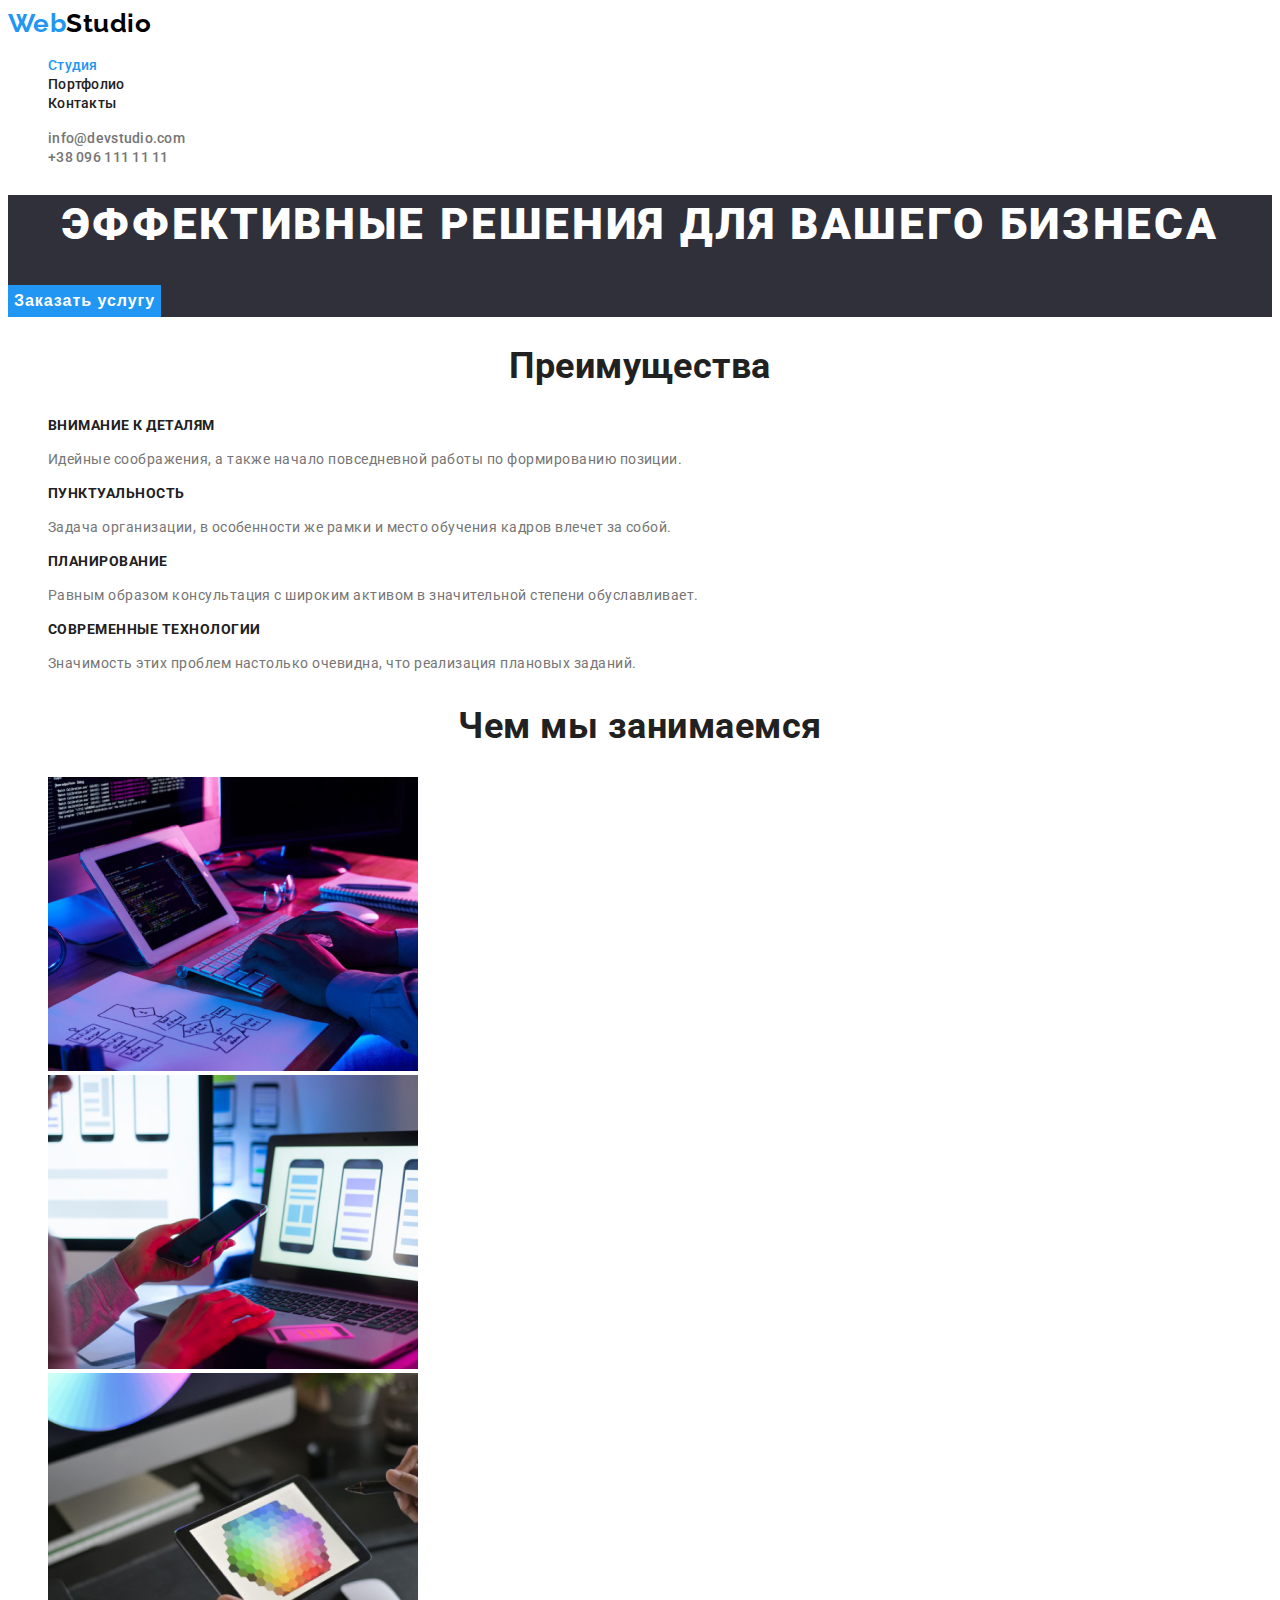
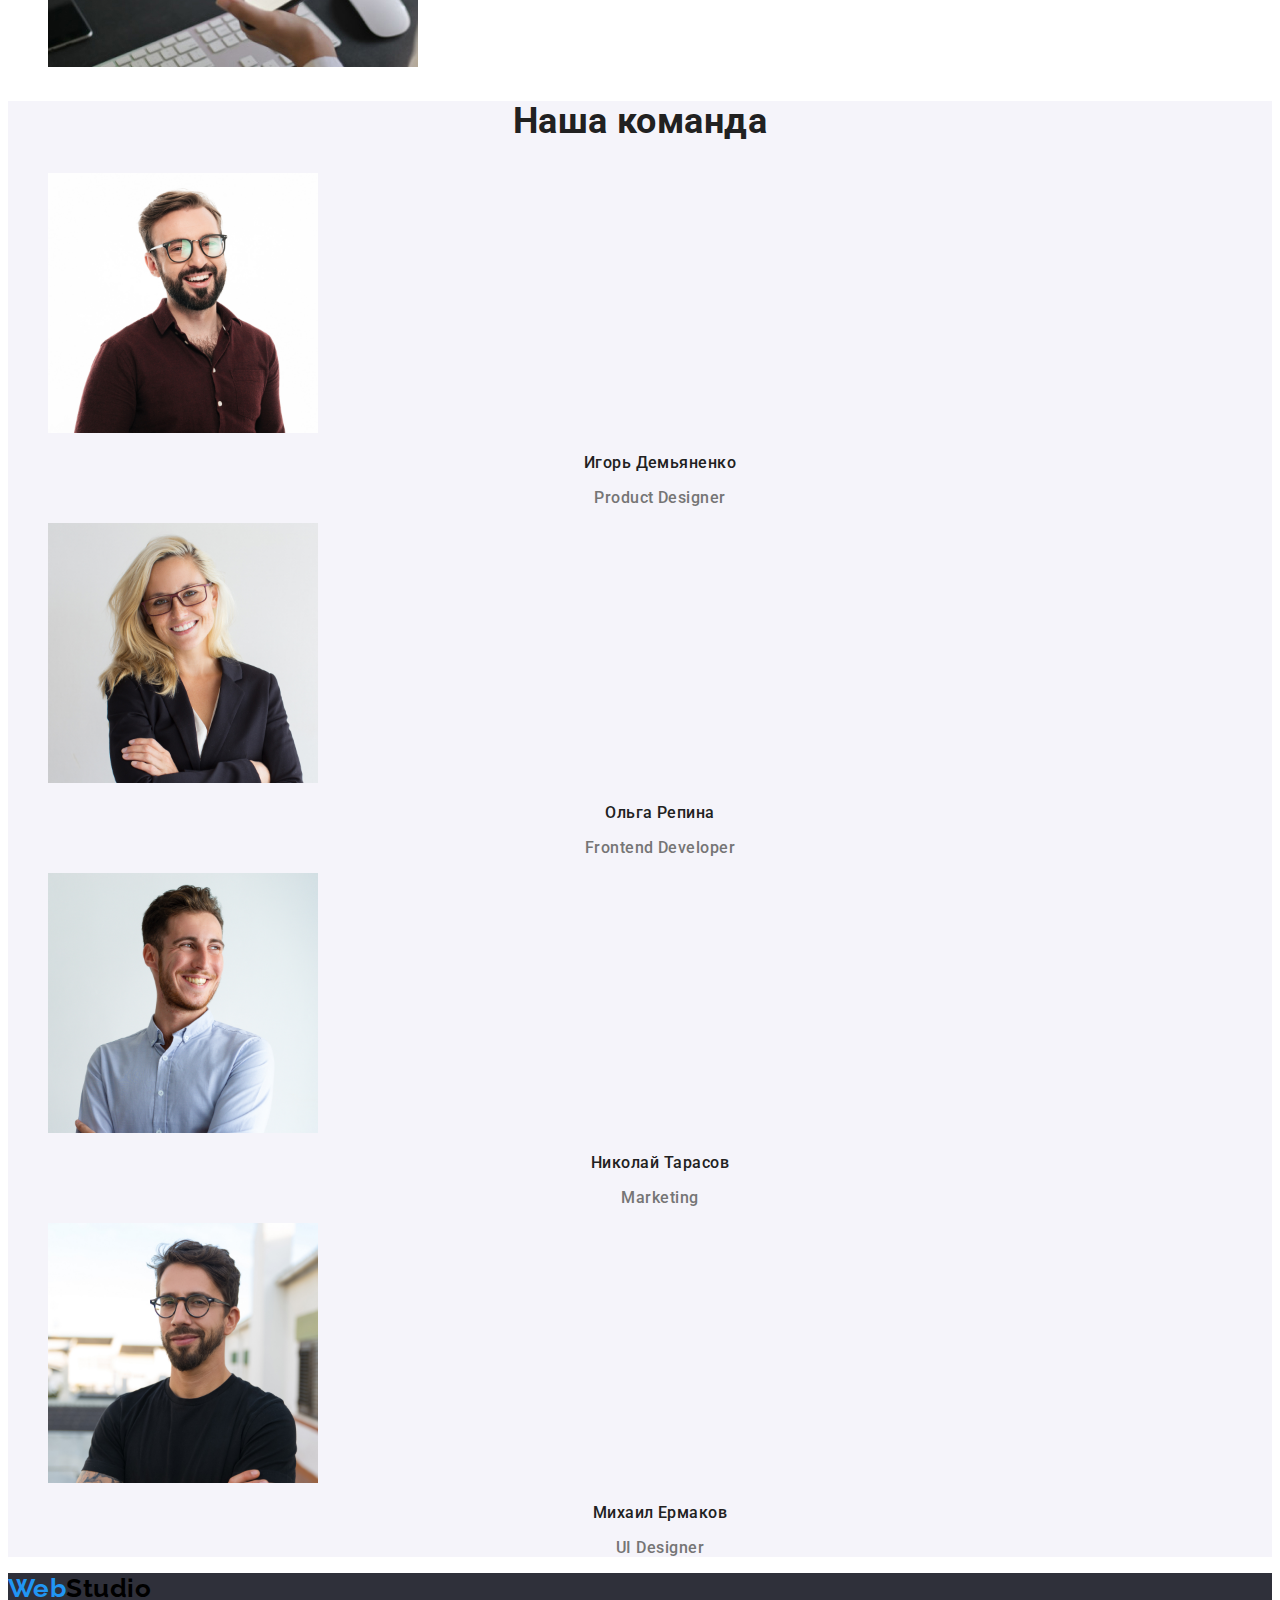
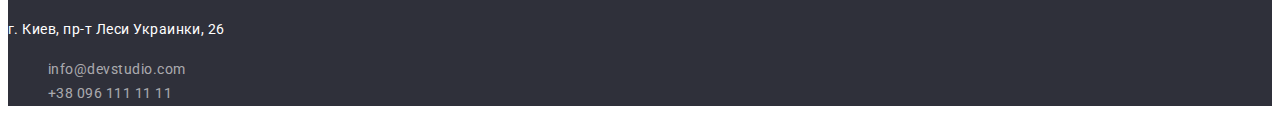
==== index.html @ 5c7f293a "Добавляет стартовые файлы проекта" ====
<!DOCTYPE html>
<html lang="ru">
  <head>
    <meta charset="UTF-8" />
    <meta name="viewport" content="width=device-width, initial-scale=1.0" />
    <title>Document</title>
    <link rel="preconnect" href="https://fonts.gstatic.com" />
    <link
      href="https://fonts.googleapis.com/css2?family=Raleway:wght@700&family=Roboto:wght@400;500;700;900&display=swap"
      rel="stylesheet"
    />
    <link rel="stylesheet" href="./css/styles.css" />
  </head>

  <body>
    <!-- Шапка сайта -->
    <header>
      <nav class="nav">
        <a href="./index.html" class="logo">
          <span class="logo-web">Web</span
          ><span class="logo-studio">Studio</span>
        </a>

        <ul class="site-nav list">
          <li><a href="./index.html" class="link active-link">Студия</a></li>
          <li><a href="./portfolio.html" class="link">Портфолио</a></li>
          <li><a href="#address" class="link">Контакты</a></li>
        </ul>
      </nav>

      <ul class="contact list">
        <li>
          <a href="mailto:info@devstudio.com" class="contact-link"
            >info@devstudio.com</a
          >
        </li>
        <li>
          <a href="tel:+380961111111" class="contact-link">+38 096 111 11 11</a>
        </li>
      </ul>
    </header>

    <main>
      <!-- Герой -->
      <section class="hero">
        <h1 class="hero-title">ЭФФЕКТИВНЫЕ РЕШЕНИЯ ДЛЯ ВАШЕГО БИЗНЕСА</h1>
        <button type="button" class="button">Заказать услугу</button>
      </section>

      <!-- Преимущества -->
      <section>
        <h2 class="section-title">Преимущества</h2>

        <ul class="feature-list list">
          <li>
            <h3 class="title">ВНИМАНИЕ К ДЕТАЛЯМ</h3>
            <p class="text">
              Идейные соображения, а также начало повседневной работы по
              формированию позиции.
            </p>
          </li>
          <li>
            <h3 class="title">ПУНКТУАЛЬНОСТЬ</h3>
            <p class="text">
              Задача организации, в особенности же рамки и место обучения кадров
              влечет за собой.
            </p>
          </li>
          <li>
            <h3 class="title">ПЛАНИРОВАНИЕ</h3>
            <p class="text">
              Равным образом консультация с широким активом в значительной
              степени обуславливает.
            </p>
          </li>
          <li>
            <h3 class="title">СОВРЕМЕННЫЕ ТЕХНОЛОГИИ</h3>
            <p class="text">
              Значимость этих проблем настолько очевидна, что реализация
              плановых заданий.
            </p>
          </li>
        </ul>
      </section>

      <!-- Чем мы занимаемся -->
      <section class="section">
        <h2 class="section-title">Чем мы занимаемся</h2>

        <ul class="list">
          <li>
            <img src="./images/print.jpg" alt="" width="370" height="294" />
          </li>
          <li>
            <img src="./images/choose.jpg" alt="" width="370" height="294" />
          </li>
          <li>
            <img src="./images/paint.jpg" alt="" width="370" height="294" />
          </li>
        </ul>
      </section>

      <!-- Команда -->
      <section class="team section">
        <h2 class="section-title">Наша команда</h2>
        <ul class="team-list list">
          <li>
            <img src="./images/Igor.jpg" alt="" width="270" height="260" />
            <h3 class="title">Игорь Демьяненко</h3>
            <p lang="en" class="text">Product Designer</p>
          </li>
          <li>
            <img src="./images/Olga.jpg" alt="" width="270" height="260" />
            <h3 class="title">Ольга Репина</h3>
            <p lang="en" class="text">Frontend Developer</p>
          </li>
          <li>
            <img src="./images/Nikolai.jpg" alt="" width="270" height="260" />
            <h3 class="title">Николай Тарасов</h3>
            <p lang="en" class="text">Marketing</p>
          </li>
          <li>
            <img src="./images/Michal.jpg" alt="" width="270" height="260" />
            <h3 class="title">Михаил Ермаков</h3>
            <p lang="en" class="text">UI Designer</p>
          </li>
        </ul>
      </section>
    </main>

    <!-- Футер -->
    <footer class="footer">
      <a href="./index.html" class="logo">
        <span class="logo-web">Web</span><span class="logo-studio">Studio</span>
      </a>
      <address class="address">
        <p class="town">г. Киев, пр-т Леси Украинки, 26</p>
        <ul class="list">
          <li>
            <a href="mailto:info@devstudio.com" class="footer-link"
              >info@devstudio.com</a
            >
          </li>
          <li>
            <a href="tel:+380961111111" class="footer-link"
              >+38 096 111 11 11</a
            >
          </li>
        </ul>
      </address>
    </footer>
  </body>
</html>
---- css/styles.css ----
/* цвет основного текста  #757575 */
/* вторичный цвет текста  #212121;
 */
/* белый #FFFFFF  */
/* акцент c #2196F3*/
/* вторичный цвет фона #2196F3; */

:root {
  --primary-text-color: #757575;
  --title-text-color: #212121;
  --accent-color: #2196f3;
  --primary-white-color: #ffffff;
  --primary-black-color: #000000;
  --bgd-color: #2f303a;
  --grey-color: #f5f4fa;
}

body {
  background-color: var(--primary-white-color);
  font-family: 'Roboto', sans-serif;
  color: var(--title-text-color);
  letter-spacing: 0.03em;
}

/* logo */

.logo-web {
  color: var(--accent-color);
  font-weight: 700;
  font-size: 26px;
  line-height: 1.19;
}

.logo-studio {
  color: var(--primary-black-color);
  font-weight: 700;
  font-size: 26px;
  line-height: 1.19;
}

.logo:hover {
  color: var(--accent-color);
}

.logo {
  font-family: 'Raleway', sans-serif;
  text-decoration: none;
}

/* Site nav */

.site-nav .link {
  font-weight: 500;
  font-size: 14px;
  line-height: 1.14;
  letter-spacing: 0.02em;
  text-decoration: none;
}

.contact .contact-link {
  color: var(--primary-text-color);
  font-weight: 500;
  font-size: 14px;
  line-height: 1.14;
  letter-spacing: 0.02em;
  text-decoration: none;
}

.site-nav .link:hover,
.site-nav .link:focus,
.contact .contact-link:hover,
.contact .contact-link:focus,
.site-nav .active-link {
  color: var(--accent-color);
}

.link {
  color: var(--title-text-color);
}

.list {
  list-style: none;
}

/* Hero */

.hero {
  background-color: var(--bgd-color);
}

.hero-title {
  color: var(--primary-white-color);
  font-weight: 900;
  font-size: 44px;
  line-height: 1.36;
  text-align: center;
  letter-spacing: 0.06em;
  text-transform: uppercase;
}

/* Button */

.button {
  color: var(--primary-white-color);
  background-color: var(--accent-color);
  font-weight: 700;
  font-size: 16px;
  line-height: 1.87;
  letter-spacing: 0.06em;
  cursor: pointer;
  border: 0;
}

.button-portfolio {
  background-color: var(--grey-color);
  cursor: pointer;
  outline: none;
  border: 0;
}

.button-all {
  color: var(--primary-white-color);
  background-color: var(--accent-color);
  outline: none;
  border: 0;
}

.button-portfolio:hover,
.button-portfolio:focus {
  color: var(--primary-white-color);
  background-color: var(--accent-color);
  outline: none;
  border: 0;
}

/* Section */

.team {
  background-color: var(--grey-color);
}

.section-title {
  font-weight: 700;
  font-size: 36px;
  line-height: 1.16;
  text-align: center;
}

.portfolio-title {
  font-weight: 700;
  font-size: 18px;
  line-height: 2;
  letter-spacing: 0.06em;
}

.portfolio-text {
  color: var(--primary-text-color);
  font-size: 16px;
  line-height: 1.87;
}

/* Features */

.feature-list .title {
  font-weight: 700;
  font-size: 14px;
  line-height: 1.14;
  text-transform: uppercase;
}

.feature-list .text {
  color: var(--primary-text-color);
  font-size: 14px;
  line-height: 1.71;
}

/* Team */

.team-list .title {
  font-weight: 500;
  font-size: 16px;
  line-height: 1.19;
  text-align: center;
}

.team-list .text {
  color: var(--primary-text-color);
  font-weight: 500;
  font-size: 16px;
  line-height: 1.19;
  text-align: center;
}

/* Footer */

.footer {
  background-color: var(--bgd-color);
}

.address {
  font-style: inherit;
}

.address .town {
  color: var(--primary-white-color);
  font-size: 14px;
  line-height: 1.71;
}

.address .footer-link {
  color: rgba(255, 255, 255, 0.6);
  font-size: 14px;
  line-height: 1.71;
  text-decoration: none;
}

.address .footer-link:hover,
.address .footer-link:focus {
  color: var(--accent-color);
}
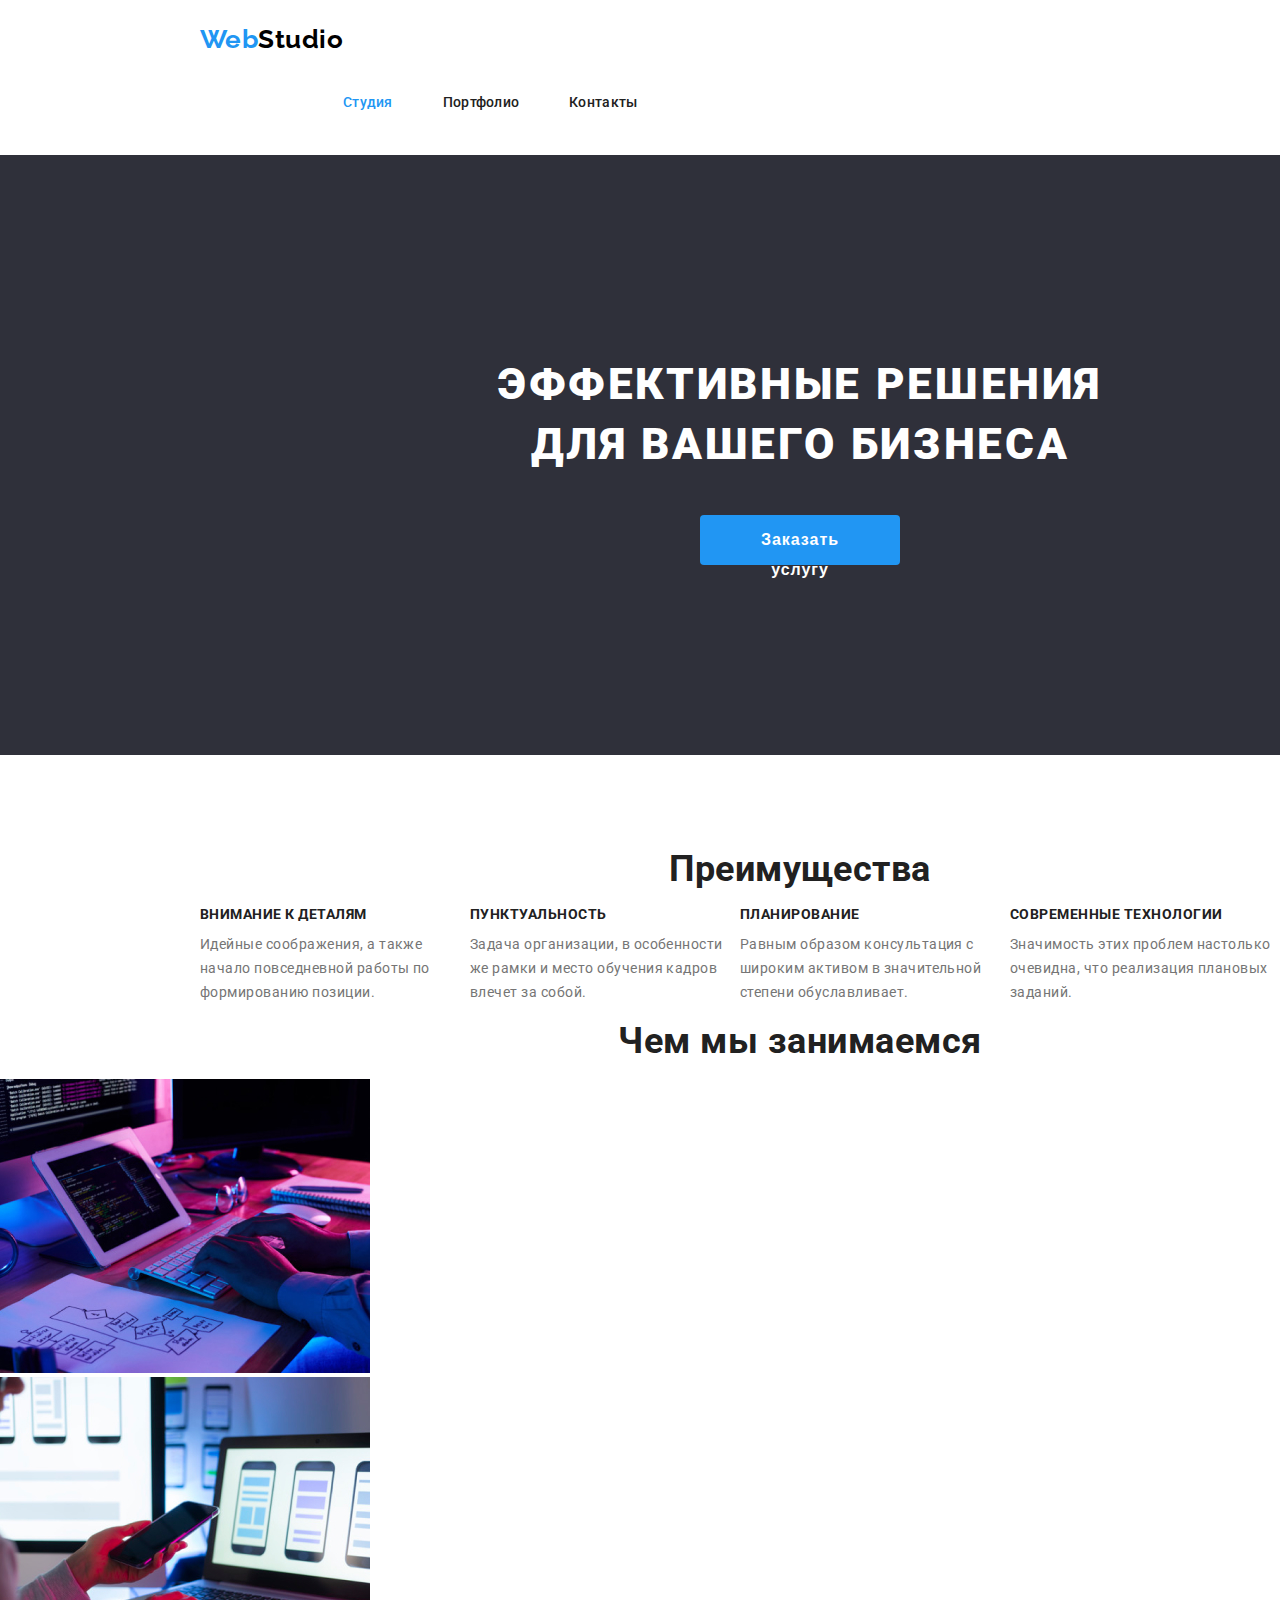
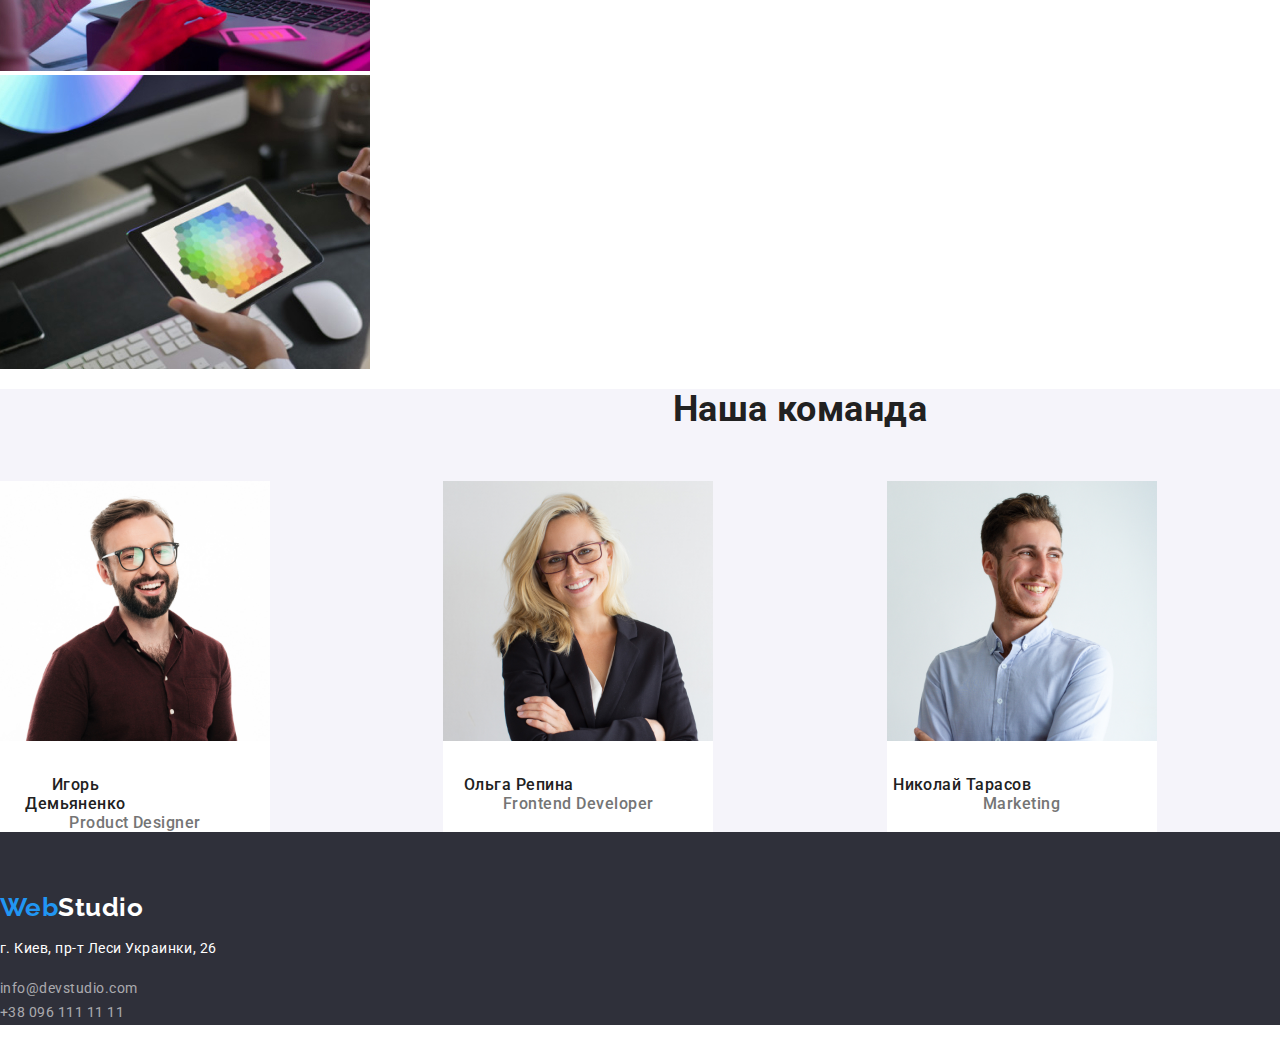
==== commit e86b937d: "hm-03" ====
--- a/index.html
+++ b/index.html
@@ -9,12 +9,19 @@
       href="https://fonts.googleapis.com/css2?family=Raleway:wght@700&family=Roboto:wght@400;500;700;900&display=swap"
       rel="stylesheet"
     />
+    <link
+      rel="stylesheet"
+      href="https://cdnjs.cloudflare.com/ajax/libs/modern-normalize/1.0.0/modern-normalize.min.css"
+      integrity="sha512-ISS7cAi1PEhQ8jnbJpJZMd29NlhNj4AWYyLOSp2CE/CsHxTCu+r+t0D2yoJudVrd0/8fTVPUVDzY5Tvli75u/g=="
+      crossorigin="anonymous"
+      referrerpolicy="no-referrer"
+    />
     <link rel="stylesheet" href="./css/styles.css" />
   </head>
 
   <body>
     <!-- Шапка сайта -->
-    <header>
+    <header class="header">
       <nav class="nav">
         <a href="./index.html" class="logo">
           <span class="logo-web">Web</span
@@ -48,39 +55,40 @@
       </section>
 
       <!-- Преимущества -->
-      <section>
+      <section class="advantage">
         <h2 class="section-title">Преимущества</h2>
-
-        <ul class="feature-list list">
-          <li>
-            <h3 class="title">ВНИМАНИЕ К ДЕТАЛЯМ</h3>
-            <p class="text">
-              Идейные соображения, а также начало повседневной работы по
-              формированию позиции.
-            </p>
-          </li>
-          <li>
-            <h3 class="title">ПУНКТУАЛЬНОСТЬ</h3>
-            <p class="text">
-              Задача организации, в особенности же рамки и место обучения кадров
-              влечет за собой.
-            </p>
-          </li>
-          <li>
-            <h3 class="title">ПЛАНИРОВАНИЕ</h3>
-            <p class="text">
-              Равным образом консультация с широким активом в значительной
-              степени обуславливает.
-            </p>
-          </li>
-          <li>
-            <h3 class="title">СОВРЕМЕННЫЕ ТЕХНОЛОГИИ</h3>
-            <p class="text">
-              Значимость этих проблем настолько очевидна, что реализация
-              плановых заданий.
-            </p>
-          </li>
-        </ul>
+        <div class="container">
+          <ul class="feature-list list">
+            <li>
+              <h3 class="title">ВНИМАНИЕ К ДЕТАЛЯМ</h3>
+              <p class="text">
+                Идейные соображения, а также начало повседневной работы по
+                формированию позиции.
+              </p>
+            </li>
+            <li>
+              <h3 class="title">ПУНКТУАЛЬНОСТЬ</h3>
+              <p class="text">
+                Задача организации, в особенности же рамки и место обучения
+                кадров влечет за собой.
+              </p>
+            </li>
+            <li>
+              <h3 class="title">ПЛАНИРОВАНИЕ</h3>
+              <p class="text">
+                Равным образом консультация с широким активом в значительной
+                степени обуславливает.
+              </p>
+            </li>
+            <li>
+              <h3 class="title">СОВРЕМЕННЫЕ ТЕХНОЛОГИИ</h3>
+              <p class="text">
+                Значимость этих проблем настолько очевидна, что реализация
+                плановых заданий.
+              </p>
+            </li>
+          </ul>
+        </div>
       </section>
 
       <!-- Чем мы занимаемся -->
@@ -104,22 +112,22 @@
       <section class="team section">
         <h2 class="section-title">Наша команда</h2>
         <ul class="team-list list">
-          <li>
+          <li class="team-list-li">
             <img src="./images/Igor.jpg" alt="" width="270" height="260" />
             <h3 class="title">Игорь Демьяненко</h3>
             <p lang="en" class="text">Product Designer</p>
           </li>
-          <li>
+          <li class="team-list-li">
             <img src="./images/Olga.jpg" alt="" width="270" height="260" />
             <h3 class="title">Ольга Репина</h3>
             <p lang="en" class="text">Frontend Developer</p>
           </li>
-          <li>
+          <li class="team-list-li">
             <img src="./images/Nikolai.jpg" alt="" width="270" height="260" />
             <h3 class="title">Николай Тарасов</h3>
             <p lang="en" class="text">Marketing</p>
           </li>
-          <li>
+          <li class="team-list-li">
             <img src="./images/Michal.jpg" alt="" width="270" height="260" />
             <h3 class="title">Михаил Ермаков</h3>
             <p lang="en" class="text">UI Designer</p>
@@ -130,7 +138,7 @@
 
     <!-- Футер -->
     <footer class="footer">
-      <a href="./index.html" class="logo">
+      <a href="./index.html" class="logotip">
         <span class="logo-web">Web</span><span class="logo-studio">Studio</span>
       </a>
       <address class="address">
--- a/css/styles.css
+++ b/css/styles.css
@@ -4,6 +4,15 @@
 /* белый #FFFFFF  */
 /* акцент c #2196F3*/
 /* вторичный цвет фона #2196F3; */
+html {
+  box-sizing: border-box;
+}
+
+*,
+*::before,
+*::after {
+  box-sizing: inherit;
+}
 
 :root {
   --primary-text-color: #757575;
@@ -20,9 +29,39 @@
   font-family: 'Roboto', sans-serif;
   color: var(--title-text-color);
   letter-spacing: 0.03em;
-}
-
+
+  width: 1600px;
+  margin: 0;
+  padding: 0;
+}
+
+.container {
+  width: 1200px;
+  font-style: normal;
+  line-height: 1.142;
+  margin: 0 auto;
+}
+
+.header-nav {
+  display: flex;
+  align-items: center;
+}
+
+ul {
+  list-style: none;
+  padding: 0;
+}
 /* logo */
+
+.logo {
+  color: var(--primary-black-color);
+  font-family: 'Raleway', sans-serif;
+  text-decoration: none;
+  display: inline-block;
+  width: 145px;
+  padding-top: 24px;
+  padding-bottom: 25px;
+}
 
 .logo-web {
   color: var(--accent-color);
@@ -32,7 +71,6 @@
 }
 
 .logo-studio {
-  color: var(--primary-black-color);
   font-weight: 700;
   font-size: 26px;
   line-height: 1.19;
@@ -42,12 +80,14 @@
   color: var(--accent-color);
 }
 
-.logo {
-  font-family: 'Raleway', sans-serif;
-  text-decoration: none;
-}
-
 /* Site nav */
+
+.site-nav {
+  display: flex;
+  width: 68px;
+  font-weight: 500;
+  margin-left: 93px;
+}
 
 .site-nav .link {
   font-weight: 500;
@@ -55,15 +95,25 @@
   line-height: 1.14;
   letter-spacing: 0.02em;
   text-decoration: none;
+  margin-left: 50px;
+}
+
+.contact {
+  color: var(--primary-text-color);
+  display: flex;
+  align-items: center;
+  margin-left: auto;
+  width: 135px;
+  height: 16px;
+  font-weight: 500;
 }
 
 .contact .contact-link {
-  color: var(--primary-text-color);
-  font-weight: 500;
   font-size: 14px;
   line-height: 1.14;
   letter-spacing: 0.02em;
   text-decoration: none;
+  margin-left: 50px;
 }
 
 .site-nav .link:hover,
@@ -86,6 +136,12 @@
 
 .hero {
   background-color: var(--bgd-color);
+
+  width: 1600px;
+  height: 600px;
+  display: inline-block;
+  text-align: center;
+  margin-bottom: 0;
 }
 
 .hero-title {
@@ -96,11 +152,37 @@
   text-align: center;
   letter-spacing: 0.06em;
   text-transform: uppercase;
+
+  width: 696px;
+  height: 120px;
+
+  margin: 0 auto;
+  text-align: center;
+  margin-top: 200px;
+  margin-bottom: 0;
+}
+
+/* Header */
+
+.header {
+  width: 1200px;
+  font-style: normal;
+  font-weight: 500;
+  font-size: 14px;
+  margin: 0 auto;
+}
+
+/* Portfolio */
+
+.portfolio {
+  padding-top: 94px;
+  padding-bottom: 94px;
 }
 
 /* Button */
 
 .button {
+  padding: 10px 32px;
   color: var(--primary-white-color);
   background-color: var(--accent-color);
   font-weight: 700;
@@ -109,6 +191,15 @@
   letter-spacing: 0.06em;
   cursor: pointer;
   border: 0;
+
+  width: 200px;
+  height: 50px;
+
+  border-radius: 4px;
+  padding: 10px 32px;
+  margin: 0 auto;
+  margin-top: 40px;
+  margin-bottom: 200px;
 }
 
 .button-portfolio {
@@ -135,6 +226,11 @@
 
 /* Section */
 
+.advantage {
+  padding-top: 94px;
+  padding-bottom: 0;
+}
+
 .team {
   background-color: var(--grey-color);
 }
@@ -144,6 +240,20 @@
   font-size: 36px;
   line-height: 1.16;
   text-align: center;
+
+  width: 376px;
+  height: 42px;
+
+  margin: 0 auto;
+}
+
+.container > h2 {
+  margin-top: 0;
+  margin-bottom: 0;
+}
+
+.img {
+  margin-top: 50px;
 }
 
 .portfolio-title {
@@ -161,26 +271,60 @@
 
 /* Features */
 
+.feature-list {
+  display: flex;
+}
+
 .feature-list .title {
   font-weight: 700;
   font-size: 14px;
   line-height: 1.14;
   text-transform: uppercase;
+  width: 270px;
+  margin-top: 0;
+  margin-bottom: 0;
 }
 
 .feature-list .text {
   color: var(--primary-text-color);
   font-size: 14px;
   line-height: 1.71;
+  width: 270px;
+  margin-top: 10px;
+  margin-bottom: 0;
 }
 
 /* Team */
+.section-title > ul {
+  margin-top: 50px;
+  margin-bottom: 94px;
+}
+
+.section > img {
+  display: flex;
+  margin: 0;
+  justify-content: space-between;
+}
+
+.team-list {
+  display: flex;
+  justify-content: space-between;
+  margin-top: 50px;
+  margin-bottom: 0;
+}
+
+.team-list .team-list-li {
+  background-color: var(--primary-white-color);
+}
 
 .team-list .title {
   font-weight: 500;
   font-size: 16px;
   line-height: 1.19;
   text-align: center;
+  width: 151px;
+  margin-top: 30px;
+  margin-bottom: 0;
 }
 
 .team-list .text {
@@ -189,12 +333,30 @@
   font-size: 16px;
   line-height: 1.19;
   text-align: center;
+  width: auto;
+  line-height: 1.187;
+  margin: 0;
 }
 
 /* Footer */
 
 .footer {
   background-color: var(--bgd-color);
+}
+
+.logotip {
+  display: inline-block;
+  color: var(--primary-white-color);
+  width: 145px;
+  height: 31px;
+  font-size: 26px;
+  font-family: 'Raleway', sans-serif;
+  font-weight: 700;
+  font-style: inherit;
+  line-height: 1.19;
+  margin-top: 60px;
+  margin-bottom: 0;
+  text-decoration: none;
 }
 
 .address {
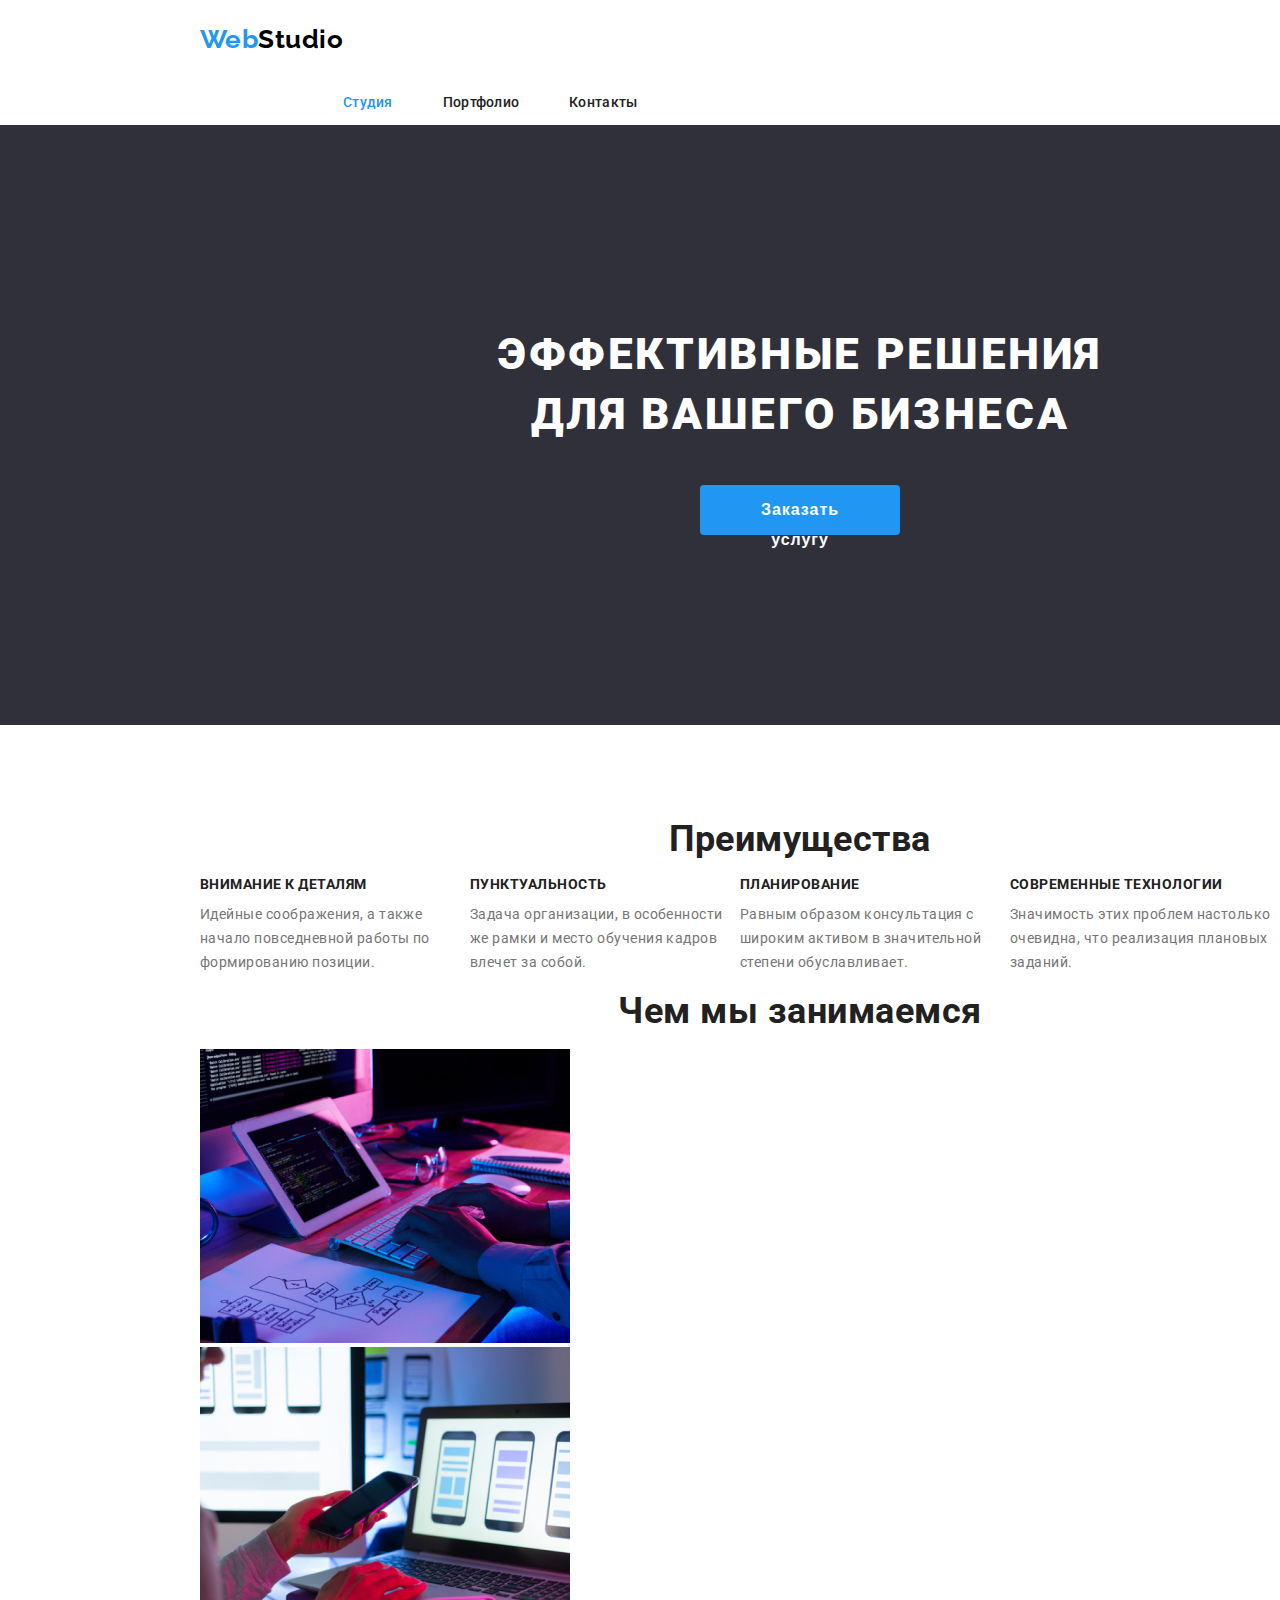
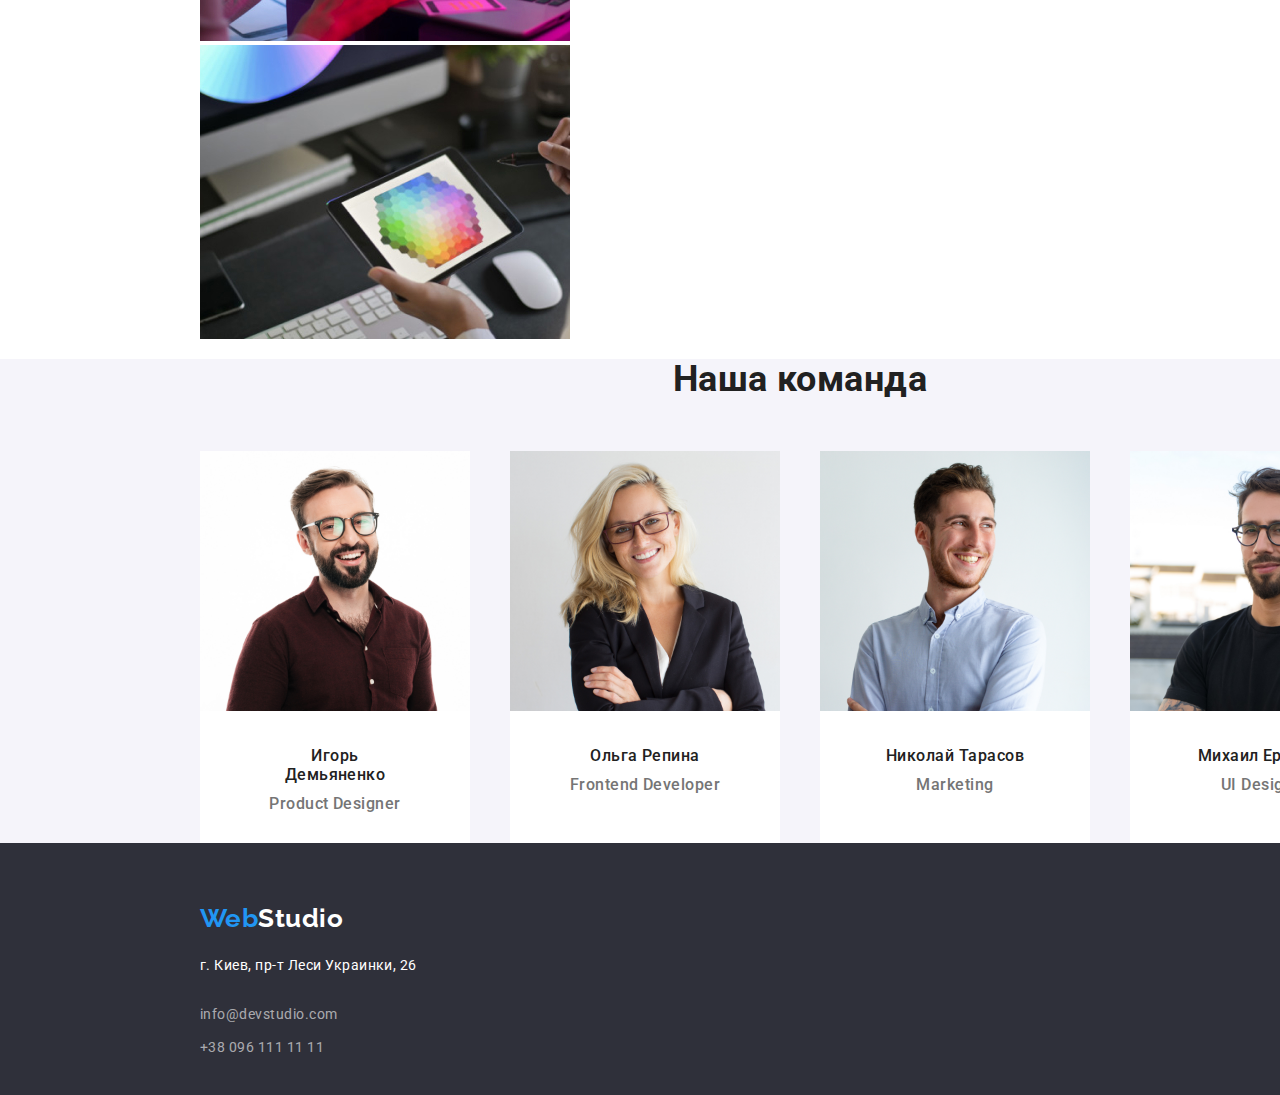
==== commit 212fa4cc: "Добавляет изменения" ====
--- a/index.html
+++ b/index.html
@@ -22,29 +22,35 @@
   <body>
     <!-- Шапка сайта -->
     <header class="header">
-      <nav class="nav">
-        <a href="./index.html" class="logo">
-          <span class="logo-web">Web</span
-          ><span class="logo-studio">Studio</span>
-        </a>
+      <div class="container header-nav">
+        <nav class="nav">
+          <a href="./index.html" class="logo">
+            <span class="logo-web">Web</span
+            ><span class="logo-studio">Studio</span>
+          </a>
 
-        <ul class="site-nav list">
-          <li><a href="./index.html" class="link active-link">Студия</a></li>
-          <li><a href="./portfolio.html" class="link">Портфолио</a></li>
-          <li><a href="#address" class="link">Контакты</a></li>
+          <ul class="site-nav list">
+            <li><a href="./index.html" class="link active-link">Студия</a></li>
+            <li>
+              <a href="./portfolio.html" class="link">Портфолио</a>
+            </li>
+            <li><a href="#address" class="link">Контакты</a></li>
+          </ul>
+        </nav>
+
+        <ul class="contact list">
+          <li>
+            <a href="mailto:info@devstudio.com" class="contact-link"
+              >info@devstudio.com</a
+            >
+          </li>
+          <li>
+            <a href="tel:+380961111111" class="contact-link"
+              >+38 096 111 11 11</a
+            >
+          </li>
         </ul>
-      </nav>
-
-      <ul class="contact list">
-        <li>
-          <a href="mailto:info@devstudio.com" class="contact-link"
-            >info@devstudio.com</a
-          >
-        </li>
-        <li>
-          <a href="tel:+380961111111" class="contact-link">+38 096 111 11 11</a>
-        </li>
-      </ul>
+      </div>
     </header>
 
     <main>
@@ -93,69 +99,76 @@
 
       <!-- Чем мы занимаемся -->
       <section class="section">
-        <h2 class="section-title">Чем мы занимаемся</h2>
+        <div class="container">
+          <h2 class="section-title">Чем мы занимаемся</h2>
 
-        <ul class="list">
-          <li>
-            <img src="./images/print.jpg" alt="" width="370" height="294" />
-          </li>
-          <li>
-            <img src="./images/choose.jpg" alt="" width="370" height="294" />
-          </li>
-          <li>
-            <img src="./images/paint.jpg" alt="" width="370" height="294" />
-          </li>
-        </ul>
+          <ul class="list">
+            <li>
+              <img src="./images/print.jpg" alt="" width="370" height="294" />
+            </li>
+            <li>
+              <img src="./images/choose.jpg" alt="" width="370" height="294" />
+            </li>
+            <li>
+              <img src="./images/paint.jpg" alt="" width="370" height="294" />
+            </li>
+          </ul>
+        </div>
       </section>
 
       <!-- Команда -->
       <section class="team section">
-        <h2 class="section-title">Наша команда</h2>
-        <ul class="team-list list">
-          <li class="team-list-li">
-            <img src="./images/Igor.jpg" alt="" width="270" height="260" />
-            <h3 class="title">Игорь Демьяненко</h3>
-            <p lang="en" class="text">Product Designer</p>
-          </li>
-          <li class="team-list-li">
-            <img src="./images/Olga.jpg" alt="" width="270" height="260" />
-            <h3 class="title">Ольга Репина</h3>
-            <p lang="en" class="text">Frontend Developer</p>
-          </li>
-          <li class="team-list-li">
-            <img src="./images/Nikolai.jpg" alt="" width="270" height="260" />
-            <h3 class="title">Николай Тарасов</h3>
-            <p lang="en" class="text">Marketing</p>
-          </li>
-          <li class="team-list-li">
-            <img src="./images/Michal.jpg" alt="" width="270" height="260" />
-            <h3 class="title">Михаил Ермаков</h3>
-            <p lang="en" class="text">UI Designer</p>
-          </li>
-        </ul>
+        <div class="container">
+          <h2 class="section-title">Наша команда</h2>
+          <ul class="team-list list">
+            <li class="team-list-li">
+              <img src="./images/Igor.jpg" alt="" width="270" height="260" />
+              <h3 class="title">Игорь Демьяненко</h3>
+              <p lang="en" class="text">Product Designer</p>
+            </li>
+            <li class="team-list-li">
+              <img src="./images/Olga.jpg" alt="" width="270" height="260" />
+              <h3 class="title">Ольга Репина</h3>
+              <p lang="en" class="text">Frontend Developer</p>
+            </li>
+            <li class="team-list-li">
+              <img src="./images/Nikolai.jpg" alt="" width="270" height="260" />
+              <h3 class="title">Николай Тарасов</h3>
+              <p lang="en" class="text">Marketing</p>
+            </li>
+            <li class="team-list-li">
+              <img src="./images/Michal.jpg" alt="" width="270" height="260" />
+              <h3 class="title">Михаил Ермаков</h3>
+              <p lang="en" class="text">UI Designer</p>
+            </li>
+          </ul>
+        </div>
       </section>
     </main>
 
     <!-- Футер -->
     <footer class="footer">
-      <a href="./index.html" class="logotip">
-        <span class="logo-web">Web</span><span class="logo-studio">Studio</span>
-      </a>
-      <address class="address">
-        <p class="town">г. Киев, пр-т Леси Украинки, 26</p>
-        <ul class="list">
-          <li>
-            <a href="mailto:info@devstudio.com" class="footer-link"
-              >info@devstudio.com</a
-            >
-          </li>
-          <li>
-            <a href="tel:+380961111111" class="footer-link"
-              >+38 096 111 11 11</a
-            >
-          </li>
-        </ul>
-      </address>
+      <div class="container">
+        <a href="./index.html" class="logotip">
+          <span class="logo-web">Web</span
+          ><span class="logo-studio">Studio</span>
+        </a>
+        <address class="address">
+          <p class="town">г. Киев, пр-т Леси Украинки, 26</p>
+          <ul class="list">
+            <li>
+              <a href="mailto:info@devstudio.com" class="footer-link"
+                >info@devstudio.com</a
+              >
+            </li>
+            <li>
+              <a href="tel:+380961111111" class="footer-link"
+                >+38 096 111 11 11</a
+              >
+            </li>
+          </ul>
+        </address>
+      </div>
     </footer>
   </body>
 </html>
--- a/css/styles.css
+++ b/css/styles.css
@@ -174,9 +174,71 @@
 
 /* Portfolio */
 
+.main-portfolio {
+  background-color: #e5e5e5;
+}
+
 .portfolio {
   padding-top: 94px;
   padding-bottom: 94px;
+}
+
+.none-title {
+  color: rgba(255, 255, 255, 0);
+  margin: 0;
+  height: 0;
+}
+
+.button-list {
+  display: flex;
+  justify-content: center;
+  margin-top: 0;
+  margin-bottom: 0;
+}
+
+.button-list .item {
+  margin-left: 8px;
+}
+
+.kind {
+  display: flex;
+  flex-wrap: wrap;
+  margin-top: 50px;
+  margin-bottom: 20px;
+}
+
+.kind > img {
+  height: 294px;
+}
+
+.kind .kind-li {
+  width: 370px;
+  background-color: #eeeeee;
+  border: 1px solid #ffffff;
+  margin-right: 30px;
+  margin-bottom: 30px;
+}
+
+.kind .kind-li:nth-child(3n) {
+  margin-right: 0;
+}
+
+.kind .kind-li:nth-last-child(-n + 3) {
+  margin-bottom: 0;
+}
+
+.kind .portfolio-title {
+  width: 322px;
+  height: 36px;
+  font-size: 18px;
+  margin: 20px 24px 4px 24px;
+}
+
+.kind .portfolio-text {
+  width: 322px;
+  height: 30px;
+  font-size: 16px;
+  margin: 0 24px 20px 24px;
 }
 
 /* Button */
@@ -204,16 +266,22 @@
 
 .button-portfolio {
   background-color: var(--grey-color);
+}
+
+.button-all {
+  color: var(--primary-white-color);
+  background-color: var(--accent-color);
+}
+
+.button-all,
+.button-portfolio {
   cursor: pointer;
+  font-weight: 500;
+  border-radius: 4px;
+  font-size: 16px;
+  padding: 6px 22px 6px 22px;
+  border: 0;
   outline: none;
-  border: 0;
-}
-
-.button-all {
-  color: var(--primary-white-color);
-  background-color: var(--accent-color);
-  outline: none;
-  border: 0;
 }
 
 .button-portfolio:hover,
@@ -338,10 +406,28 @@
   margin: 0;
 }
 
+.team-list-li .title {
+  margin: 0 auto;
+  margin-top: 30px;
+  text-align: center;
+  margin-bottom: 0;
+}
+
+.team-list-li .text {
+  margin: 0 auto;
+  margin-top: 10px;
+  text-align: center;
+  margin-bottom: 30px;
+}
+
 /* Footer */
 
 .footer {
   background-color: var(--bgd-color);
+  width: 1600px;
+  height: 252px;
+  text-decoration: none;
+  line-height: 1.714;
 }
 
 .logotip {
@@ -364,16 +450,24 @@
 }
 
 .address .town {
+  display: inline-block;
   color: var(--primary-white-color);
   font-size: 14px;
   line-height: 1.71;
+  width: 231px;
+  margin-top: 20px;
+  margin-bottom: 0;
 }
 
 .address .footer-link {
+  display: inline-block;
   color: rgba(255, 255, 255, 0.6);
   font-size: 14px;
   line-height: 1.71;
   text-decoration: none;
+  width: 231px;
+  margin-top: 9px;
+  margin-bottom: 0;
 }
 
 .address .footer-link:hover,
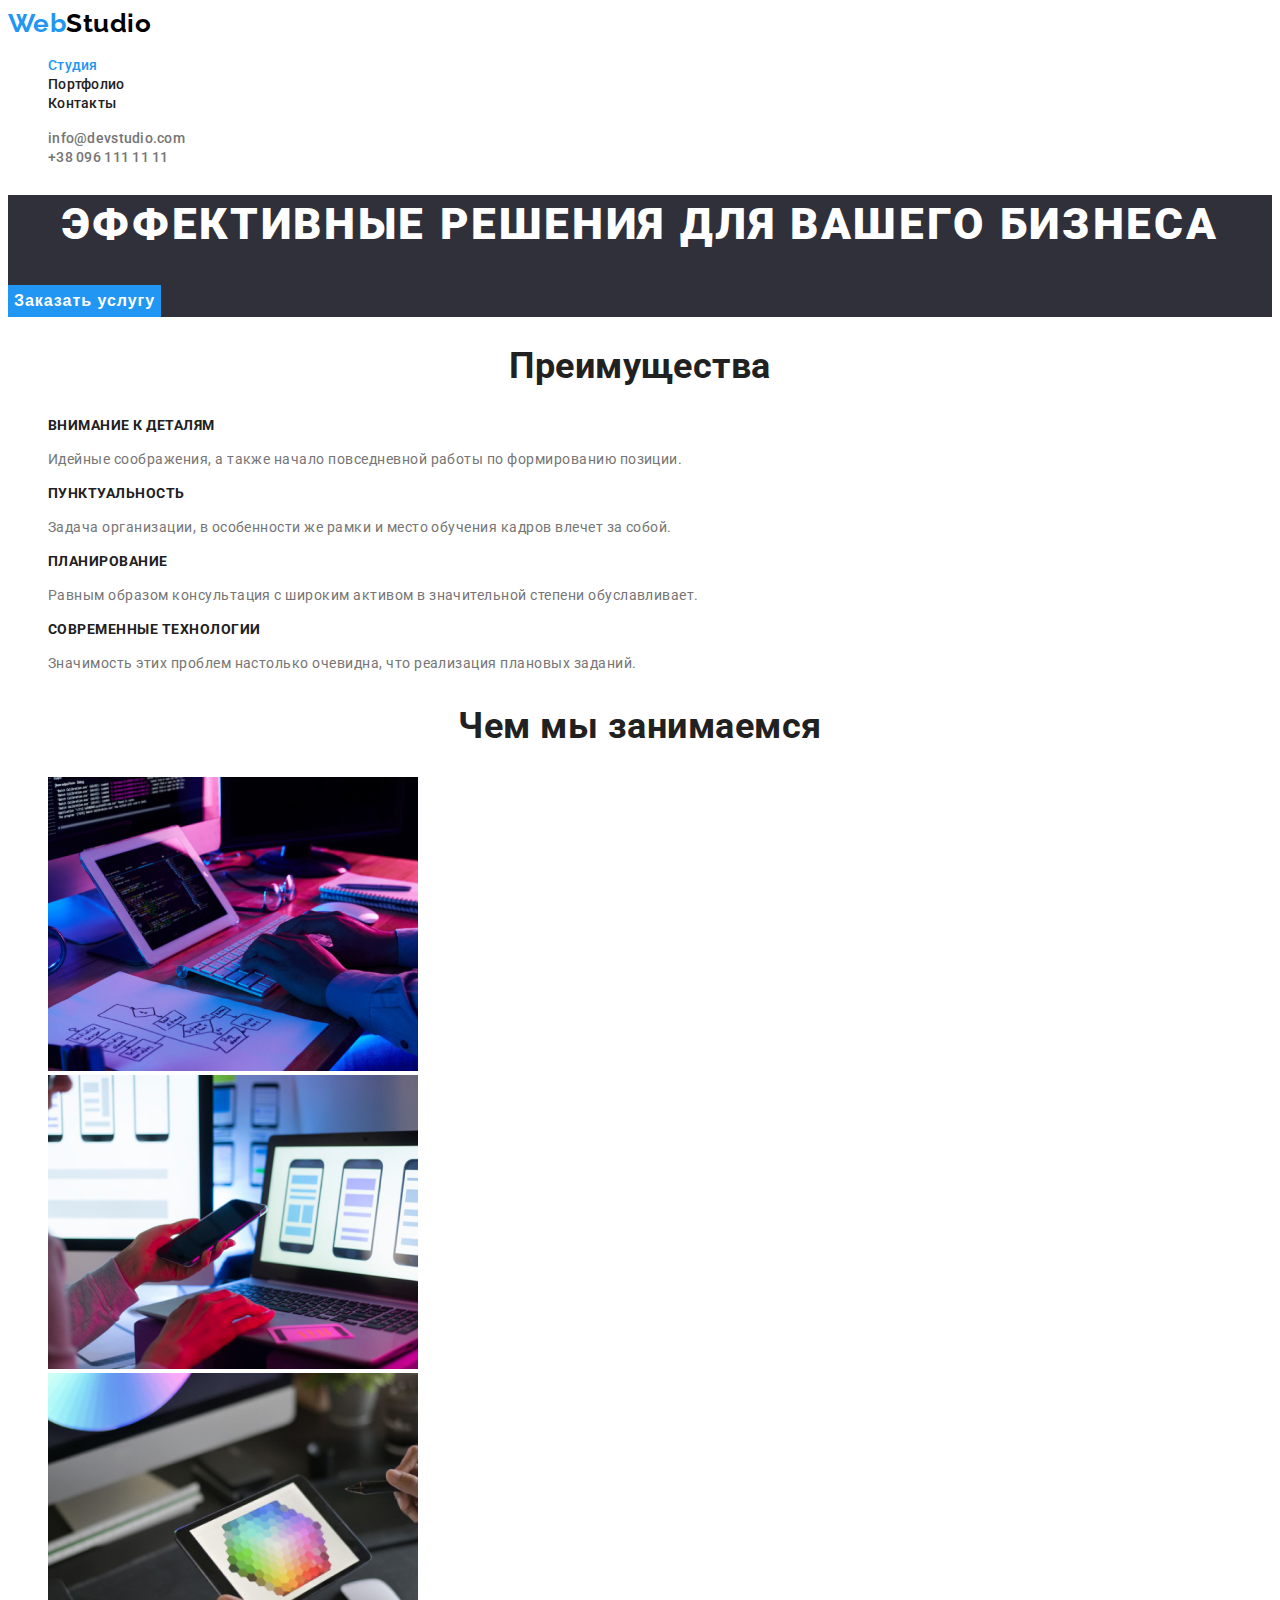
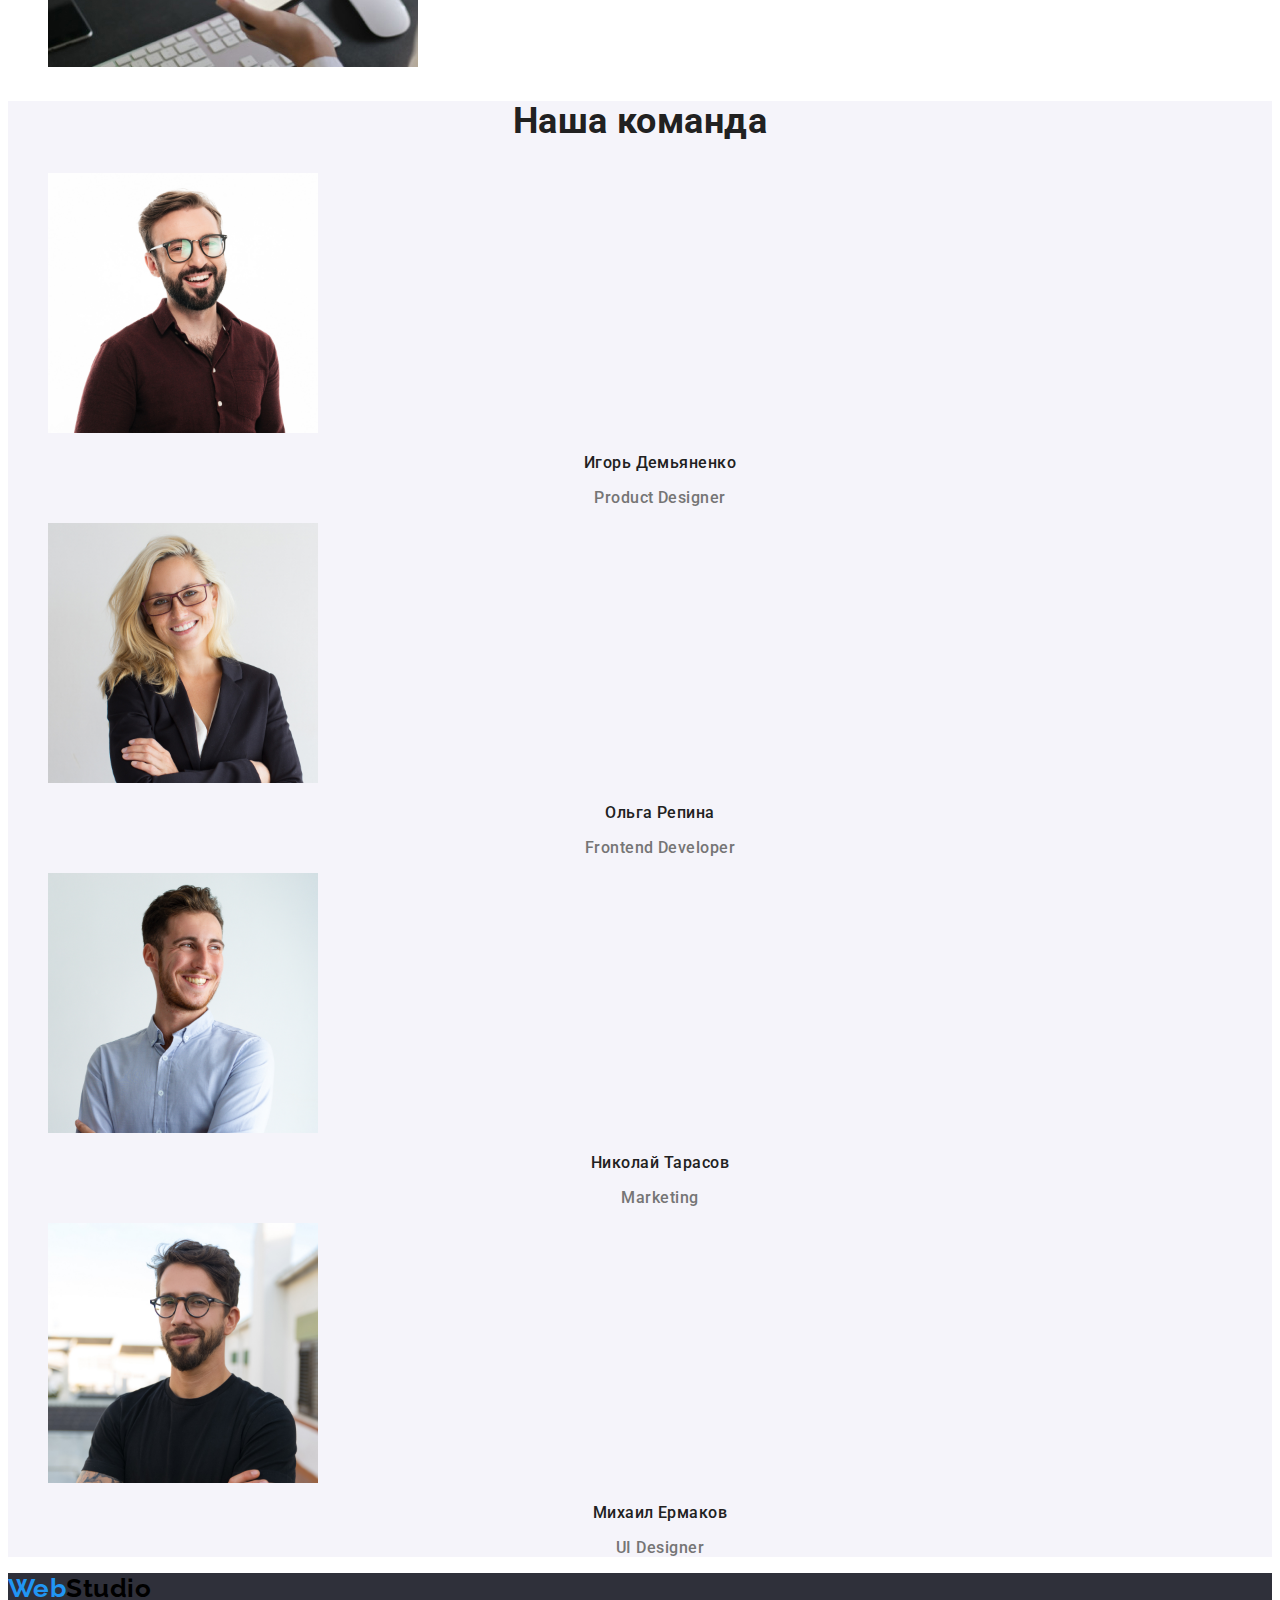
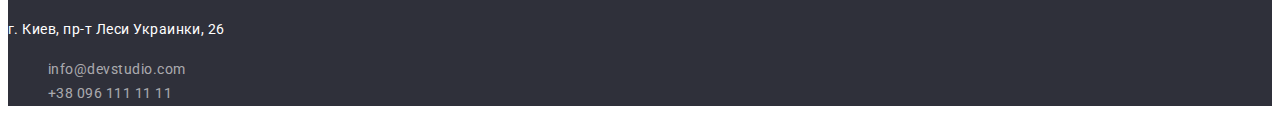
==== commit dccc25a3: "Удаляет абсолютно все изменения" ====
--- a/index.html
+++ b/index.html
@@ -9,48 +9,35 @@
       href="https://fonts.googleapis.com/css2?family=Raleway:wght@700&family=Roboto:wght@400;500;700;900&display=swap"
       rel="stylesheet"
     />
-    <link
-      rel="stylesheet"
-      href="https://cdnjs.cloudflare.com/ajax/libs/modern-normalize/1.0.0/modern-normalize.min.css"
-      integrity="sha512-ISS7cAi1PEhQ8jnbJpJZMd29NlhNj4AWYyLOSp2CE/CsHxTCu+r+t0D2yoJudVrd0/8fTVPUVDzY5Tvli75u/g=="
-      crossorigin="anonymous"
-      referrerpolicy="no-referrer"
-    />
     <link rel="stylesheet" href="./css/styles.css" />
   </head>
 
   <body>
     <!-- Шапка сайта -->
-    <header class="header">
-      <div class="container header-nav">
-        <nav class="nav">
-          <a href="./index.html" class="logo">
-            <span class="logo-web">Web</span
-            ><span class="logo-studio">Studio</span>
-          </a>
+    <header>
+      <nav class="nav">
+        <a href="./index.html" class="logo">
+          <span class="logo-web">Web</span
+          ><span class="logo-studio">Studio</span>
+        </a>
 
-          <ul class="site-nav list">
-            <li><a href="./index.html" class="link active-link">Студия</a></li>
-            <li>
-              <a href="./portfolio.html" class="link">Портфолио</a>
-            </li>
-            <li><a href="#address" class="link">Контакты</a></li>
-          </ul>
-        </nav>
+        <ul class="site-nav list">
+          <li><a href="./index.html" class="link active-link">Студия</a></li>
+          <li><a href="./portfolio.html" class="link">Портфолио</a></li>
+          <li><a href="#address" class="link">Контакты</a></li>
+        </ul>
+      </nav>
 
-        <ul class="contact list">
-          <li>
-            <a href="mailto:info@devstudio.com" class="contact-link"
-              >info@devstudio.com</a
-            >
-          </li>
-          <li>
-            <a href="tel:+380961111111" class="contact-link"
-              >+38 096 111 11 11</a
-            >
-          </li>
-        </ul>
-      </div>
+      <ul class="contact list">
+        <li>
+          <a href="mailto:info@devstudio.com" class="contact-link"
+            >info@devstudio.com</a
+          >
+        </li>
+        <li>
+          <a href="tel:+380961111111" class="contact-link">+38 096 111 11 11</a>
+        </li>
+      </ul>
     </header>
 
     <main>
@@ -61,114 +48,106 @@
       </section>
 
       <!-- Преимущества -->
-      <section class="advantage">
+      <section>
         <h2 class="section-title">Преимущества</h2>
-        <div class="container">
-          <ul class="feature-list list">
-            <li>
-              <h3 class="title">ВНИМАНИЕ К ДЕТАЛЯМ</h3>
-              <p class="text">
-                Идейные соображения, а также начало повседневной работы по
-                формированию позиции.
-              </p>
-            </li>
-            <li>
-              <h3 class="title">ПУНКТУАЛЬНОСТЬ</h3>
-              <p class="text">
-                Задача организации, в особенности же рамки и место обучения
-                кадров влечет за собой.
-              </p>
-            </li>
-            <li>
-              <h3 class="title">ПЛАНИРОВАНИЕ</h3>
-              <p class="text">
-                Равным образом консультация с широким активом в значительной
-                степени обуславливает.
-              </p>
-            </li>
-            <li>
-              <h3 class="title">СОВРЕМЕННЫЕ ТЕХНОЛОГИИ</h3>
-              <p class="text">
-                Значимость этих проблем настолько очевидна, что реализация
-                плановых заданий.
-              </p>
-            </li>
-          </ul>
-        </div>
+
+        <ul class="feature-list list">
+          <li>
+            <h3 class="title">ВНИМАНИЕ К ДЕТАЛЯМ</h3>
+            <p class="text">
+              Идейные соображения, а также начало повседневной работы по
+              формированию позиции.
+            </p>
+          </li>
+          <li>
+            <h3 class="title">ПУНКТУАЛЬНОСТЬ</h3>
+            <p class="text">
+              Задача организации, в особенности же рамки и место обучения кадров
+              влечет за собой.
+            </p>
+          </li>
+          <li>
+            <h3 class="title">ПЛАНИРОВАНИЕ</h3>
+            <p class="text">
+              Равным образом консультация с широким активом в значительной
+              степени обуславливает.
+            </p>
+          </li>
+          <li>
+            <h3 class="title">СОВРЕМЕННЫЕ ТЕХНОЛОГИИ</h3>
+            <p class="text">
+              Значимость этих проблем настолько очевидна, что реализация
+              плановых заданий.
+            </p>
+          </li>
+        </ul>
       </section>
 
       <!-- Чем мы занимаемся -->
       <section class="section">
-        <div class="container">
-          <h2 class="section-title">Чем мы занимаемся</h2>
+        <h2 class="section-title">Чем мы занимаемся</h2>
 
-          <ul class="list">
-            <li>
-              <img src="./images/print.jpg" alt="" width="370" height="294" />
-            </li>
-            <li>
-              <img src="./images/choose.jpg" alt="" width="370" height="294" />
-            </li>
-            <li>
-              <img src="./images/paint.jpg" alt="" width="370" height="294" />
-            </li>
-          </ul>
-        </div>
+        <ul class="list">
+          <li>
+            <img src="./images/print.jpg" alt="" width="370" height="294" />
+          </li>
+          <li>
+            <img src="./images/choose.jpg" alt="" width="370" height="294" />
+          </li>
+          <li>
+            <img src="./images/paint.jpg" alt="" width="370" height="294" />
+          </li>
+        </ul>
       </section>
 
       <!-- Команда -->
       <section class="team section">
-        <div class="container">
-          <h2 class="section-title">Наша команда</h2>
-          <ul class="team-list list">
-            <li class="team-list-li">
-              <img src="./images/Igor.jpg" alt="" width="270" height="260" />
-              <h3 class="title">Игорь Демьяненко</h3>
-              <p lang="en" class="text">Product Designer</p>
-            </li>
-            <li class="team-list-li">
-              <img src="./images/Olga.jpg" alt="" width="270" height="260" />
-              <h3 class="title">Ольга Репина</h3>
-              <p lang="en" class="text">Frontend Developer</p>
-            </li>
-            <li class="team-list-li">
-              <img src="./images/Nikolai.jpg" alt="" width="270" height="260" />
-              <h3 class="title">Николай Тарасов</h3>
-              <p lang="en" class="text">Marketing</p>
-            </li>
-            <li class="team-list-li">
-              <img src="./images/Michal.jpg" alt="" width="270" height="260" />
-              <h3 class="title">Михаил Ермаков</h3>
-              <p lang="en" class="text">UI Designer</p>
-            </li>
-          </ul>
-        </div>
+        <h2 class="section-title">Наша команда</h2>
+        <ul class="team-list list">
+          <li>
+            <img src="./images/Igor.jpg" alt="" width="270" height="260" />
+            <h3 class="title">Игорь Демьяненко</h3>
+            <p lang="en" class="text">Product Designer</p>
+          </li>
+          <li>
+            <img src="./images/Olga.jpg" alt="" width="270" height="260" />
+            <h3 class="title">Ольга Репина</h3>
+            <p lang="en" class="text">Frontend Developer</p>
+          </li>
+          <li>
+            <img src="./images/Nikolai.jpg" alt="" width="270" height="260" />
+            <h3 class="title">Николай Тарасов</h3>
+            <p lang="en" class="text">Marketing</p>
+          </li>
+          <li>
+            <img src="./images/Michal.jpg" alt="" width="270" height="260" />
+            <h3 class="title">Михаил Ермаков</h3>
+            <p lang="en" class="text">UI Designer</p>
+          </li>
+        </ul>
       </section>
     </main>
 
     <!-- Футер -->
     <footer class="footer">
-      <div class="container">
-        <a href="./index.html" class="logotip">
-          <span class="logo-web">Web</span
-          ><span class="logo-studio">Studio</span>
-        </a>
-        <address class="address">
-          <p class="town">г. Киев, пр-т Леси Украинки, 26</p>
-          <ul class="list">
-            <li>
-              <a href="mailto:info@devstudio.com" class="footer-link"
-                >info@devstudio.com</a
-              >
-            </li>
-            <li>
-              <a href="tel:+380961111111" class="footer-link"
-                >+38 096 111 11 11</a
-              >
-            </li>
-          </ul>
-        </address>
-      </div>
+      <a href="./index.html" class="logo">
+        <span class="logo-web">Web</span><span class="logo-studio">Studio</span>
+      </a>
+      <address class="address">
+        <p class="town">г. Киев, пр-т Леси Украинки, 26</p>
+        <ul class="list">
+          <li>
+            <a href="mailto:info@devstudio.com" class="footer-link"
+              >info@devstudio.com</a
+            >
+          </li>
+          <li>
+            <a href="tel:+380961111111" class="footer-link"
+              >+38 096 111 11 11</a
+            >
+          </li>
+        </ul>
+      </address>
     </footer>
   </body>
 </html>
--- a/css/styles.css
+++ b/css/styles.css
@@ -4,15 +4,6 @@
 /* белый #FFFFFF  */
 /* акцент c #2196F3*/
 /* вторичный цвет фона #2196F3; */
-html {
-  box-sizing: border-box;
-}
-
-*,
-*::before,
-*::after {
-  box-sizing: inherit;
-}
 
 :root {
   --primary-text-color: #757575;
@@ -29,65 +20,34 @@
   font-family: 'Roboto', sans-serif;
   color: var(--title-text-color);
   letter-spacing: 0.03em;
-
-  width: 1600px;
-  margin: 0;
-  padding: 0;
-}
-
-.container {
-  width: 1200px;
-  font-style: normal;
-  line-height: 1.142;
-  margin: 0 auto;
-}
-
-.header-nav {
-  display: flex;
-  align-items: center;
-}
-
-ul {
-  list-style: none;
-  padding: 0;
-}
+}
+
 /* logo */
 
+.logo-web {
+  color: var(--accent-color);
+  font-weight: 700;
+  font-size: 26px;
+  line-height: 1.19;
+}
+
+.logo-studio {
+  color: var(--primary-black-color);
+  font-weight: 700;
+  font-size: 26px;
+  line-height: 1.19;
+}
+
+.logo:hover {
+  color: var(--accent-color);
+}
+
 .logo {
-  color: var(--primary-black-color);
   font-family: 'Raleway', sans-serif;
   text-decoration: none;
-  display: inline-block;
-  width: 145px;
-  padding-top: 24px;
-  padding-bottom: 25px;
-}
-
-.logo-web {
-  color: var(--accent-color);
-  font-weight: 700;
-  font-size: 26px;
-  line-height: 1.19;
-}
-
-.logo-studio {
-  font-weight: 700;
-  font-size: 26px;
-  line-height: 1.19;
-}
-
-.logo:hover {
-  color: var(--accent-color);
 }
 
 /* Site nav */
-
-.site-nav {
-  display: flex;
-  width: 68px;
-  font-weight: 500;
-  margin-left: 93px;
-}
 
 .site-nav .link {
   font-weight: 500;
@@ -95,25 +55,15 @@
   line-height: 1.14;
   letter-spacing: 0.02em;
   text-decoration: none;
-  margin-left: 50px;
-}
-
-.contact {
-  color: var(--primary-text-color);
-  display: flex;
-  align-items: center;
-  margin-left: auto;
-  width: 135px;
-  height: 16px;
-  font-weight: 500;
 }
 
 .contact .contact-link {
+  color: var(--primary-text-color);
+  font-weight: 500;
   font-size: 14px;
   line-height: 1.14;
   letter-spacing: 0.02em;
   text-decoration: none;
-  margin-left: 50px;
 }
 
 .site-nav .link:hover,
@@ -136,12 +86,6 @@
 
 .hero {
   background-color: var(--bgd-color);
-
-  width: 1600px;
-  height: 600px;
-  display: inline-block;
-  text-align: center;
-  margin-bottom: 0;
 }
 
 .hero-title {
@@ -152,99 +96,11 @@
   text-align: center;
   letter-spacing: 0.06em;
   text-transform: uppercase;
-
-  width: 696px;
-  height: 120px;
-
-  margin: 0 auto;
-  text-align: center;
-  margin-top: 200px;
-  margin-bottom: 0;
-}
-
-/* Header */
-
-.header {
-  width: 1200px;
-  font-style: normal;
-  font-weight: 500;
-  font-size: 14px;
-  margin: 0 auto;
-}
-
-/* Portfolio */
-
-.main-portfolio {
-  background-color: #e5e5e5;
-}
-
-.portfolio {
-  padding-top: 94px;
-  padding-bottom: 94px;
-}
-
-.none-title {
-  color: rgba(255, 255, 255, 0);
-  margin: 0;
-  height: 0;
-}
-
-.button-list {
-  display: flex;
-  justify-content: center;
-  margin-top: 0;
-  margin-bottom: 0;
-}
-
-.button-list .item {
-  margin-left: 8px;
-}
-
-.kind {
-  display: flex;
-  flex-wrap: wrap;
-  margin-top: 50px;
-  margin-bottom: 20px;
-}
-
-.kind > img {
-  height: 294px;
-}
-
-.kind .kind-li {
-  width: 370px;
-  background-color: #eeeeee;
-  border: 1px solid #ffffff;
-  margin-right: 30px;
-  margin-bottom: 30px;
-}
-
-.kind .kind-li:nth-child(3n) {
-  margin-right: 0;
-}
-
-.kind .kind-li:nth-last-child(-n + 3) {
-  margin-bottom: 0;
-}
-
-.kind .portfolio-title {
-  width: 322px;
-  height: 36px;
-  font-size: 18px;
-  margin: 20px 24px 4px 24px;
-}
-
-.kind .portfolio-text {
-  width: 322px;
-  height: 30px;
-  font-size: 16px;
-  margin: 0 24px 20px 24px;
 }
 
 /* Button */
 
 .button {
-  padding: 10px 32px;
   color: var(--primary-white-color);
   background-color: var(--accent-color);
   font-weight: 700;
@@ -253,35 +109,20 @@
   letter-spacing: 0.06em;
   cursor: pointer;
   border: 0;
-
-  width: 200px;
-  height: 50px;
-
-  border-radius: 4px;
-  padding: 10px 32px;
-  margin: 0 auto;
-  margin-top: 40px;
-  margin-bottom: 200px;
 }
 
 .button-portfolio {
   background-color: var(--grey-color);
+  cursor: pointer;
+  outline: none;
+  border: 0;
 }
 
 .button-all {
   color: var(--primary-white-color);
   background-color: var(--accent-color);
-}
-
-.button-all,
-.button-portfolio {
-  cursor: pointer;
-  font-weight: 500;
-  border-radius: 4px;
-  font-size: 16px;
-  padding: 6px 22px 6px 22px;
-  border: 0;
   outline: none;
+  border: 0;
 }
 
 .button-portfolio:hover,
@@ -294,11 +135,6 @@
 
 /* Section */
 
-.advantage {
-  padding-top: 94px;
-  padding-bottom: 0;
-}
-
 .team {
   background-color: var(--grey-color);
 }
@@ -308,20 +144,6 @@
   font-size: 36px;
   line-height: 1.16;
   text-align: center;
-
-  width: 376px;
-  height: 42px;
-
-  margin: 0 auto;
-}
-
-.container > h2 {
-  margin-top: 0;
-  margin-bottom: 0;
-}
-
-.img {
-  margin-top: 50px;
 }
 
 .portfolio-title {
@@ -339,60 +161,26 @@
 
 /* Features */
 
-.feature-list {
-  display: flex;
-}
-
 .feature-list .title {
   font-weight: 700;
   font-size: 14px;
   line-height: 1.14;
   text-transform: uppercase;
-  width: 270px;
-  margin-top: 0;
-  margin-bottom: 0;
 }
 
 .feature-list .text {
   color: var(--primary-text-color);
   font-size: 14px;
   line-height: 1.71;
-  width: 270px;
-  margin-top: 10px;
-  margin-bottom: 0;
 }
 
 /* Team */
-.section-title > ul {
-  margin-top: 50px;
-  margin-bottom: 94px;
-}
-
-.section > img {
-  display: flex;
-  margin: 0;
-  justify-content: space-between;
-}
-
-.team-list {
-  display: flex;
-  justify-content: space-between;
-  margin-top: 50px;
-  margin-bottom: 0;
-}
-
-.team-list .team-list-li {
-  background-color: var(--primary-white-color);
-}
 
 .team-list .title {
   font-weight: 500;
   font-size: 16px;
   line-height: 1.19;
   text-align: center;
-  width: 151px;
-  margin-top: 30px;
-  margin-bottom: 0;
 }
 
 .team-list .text {
@@ -401,48 +189,12 @@
   font-size: 16px;
   line-height: 1.19;
   text-align: center;
-  width: auto;
-  line-height: 1.187;
-  margin: 0;
-}
-
-.team-list-li .title {
-  margin: 0 auto;
-  margin-top: 30px;
-  text-align: center;
-  margin-bottom: 0;
-}
-
-.team-list-li .text {
-  margin: 0 auto;
-  margin-top: 10px;
-  text-align: center;
-  margin-bottom: 30px;
 }
 
 /* Footer */
 
 .footer {
   background-color: var(--bgd-color);
-  width: 1600px;
-  height: 252px;
-  text-decoration: none;
-  line-height: 1.714;
-}
-
-.logotip {
-  display: inline-block;
-  color: var(--primary-white-color);
-  width: 145px;
-  height: 31px;
-  font-size: 26px;
-  font-family: 'Raleway', sans-serif;
-  font-weight: 700;
-  font-style: inherit;
-  line-height: 1.19;
-  margin-top: 60px;
-  margin-bottom: 0;
-  text-decoration: none;
 }
 
 .address {
@@ -450,24 +202,16 @@
 }
 
 .address .town {
-  display: inline-block;
   color: var(--primary-white-color);
   font-size: 14px;
   line-height: 1.71;
-  width: 231px;
-  margin-top: 20px;
-  margin-bottom: 0;
 }
 
 .address .footer-link {
-  display: inline-block;
   color: rgba(255, 255, 255, 0.6);
   font-size: 14px;
   line-height: 1.71;
   text-decoration: none;
-  width: 231px;
-  margin-top: 9px;
-  margin-bottom: 0;
 }
 
 .address .footer-link:hover,
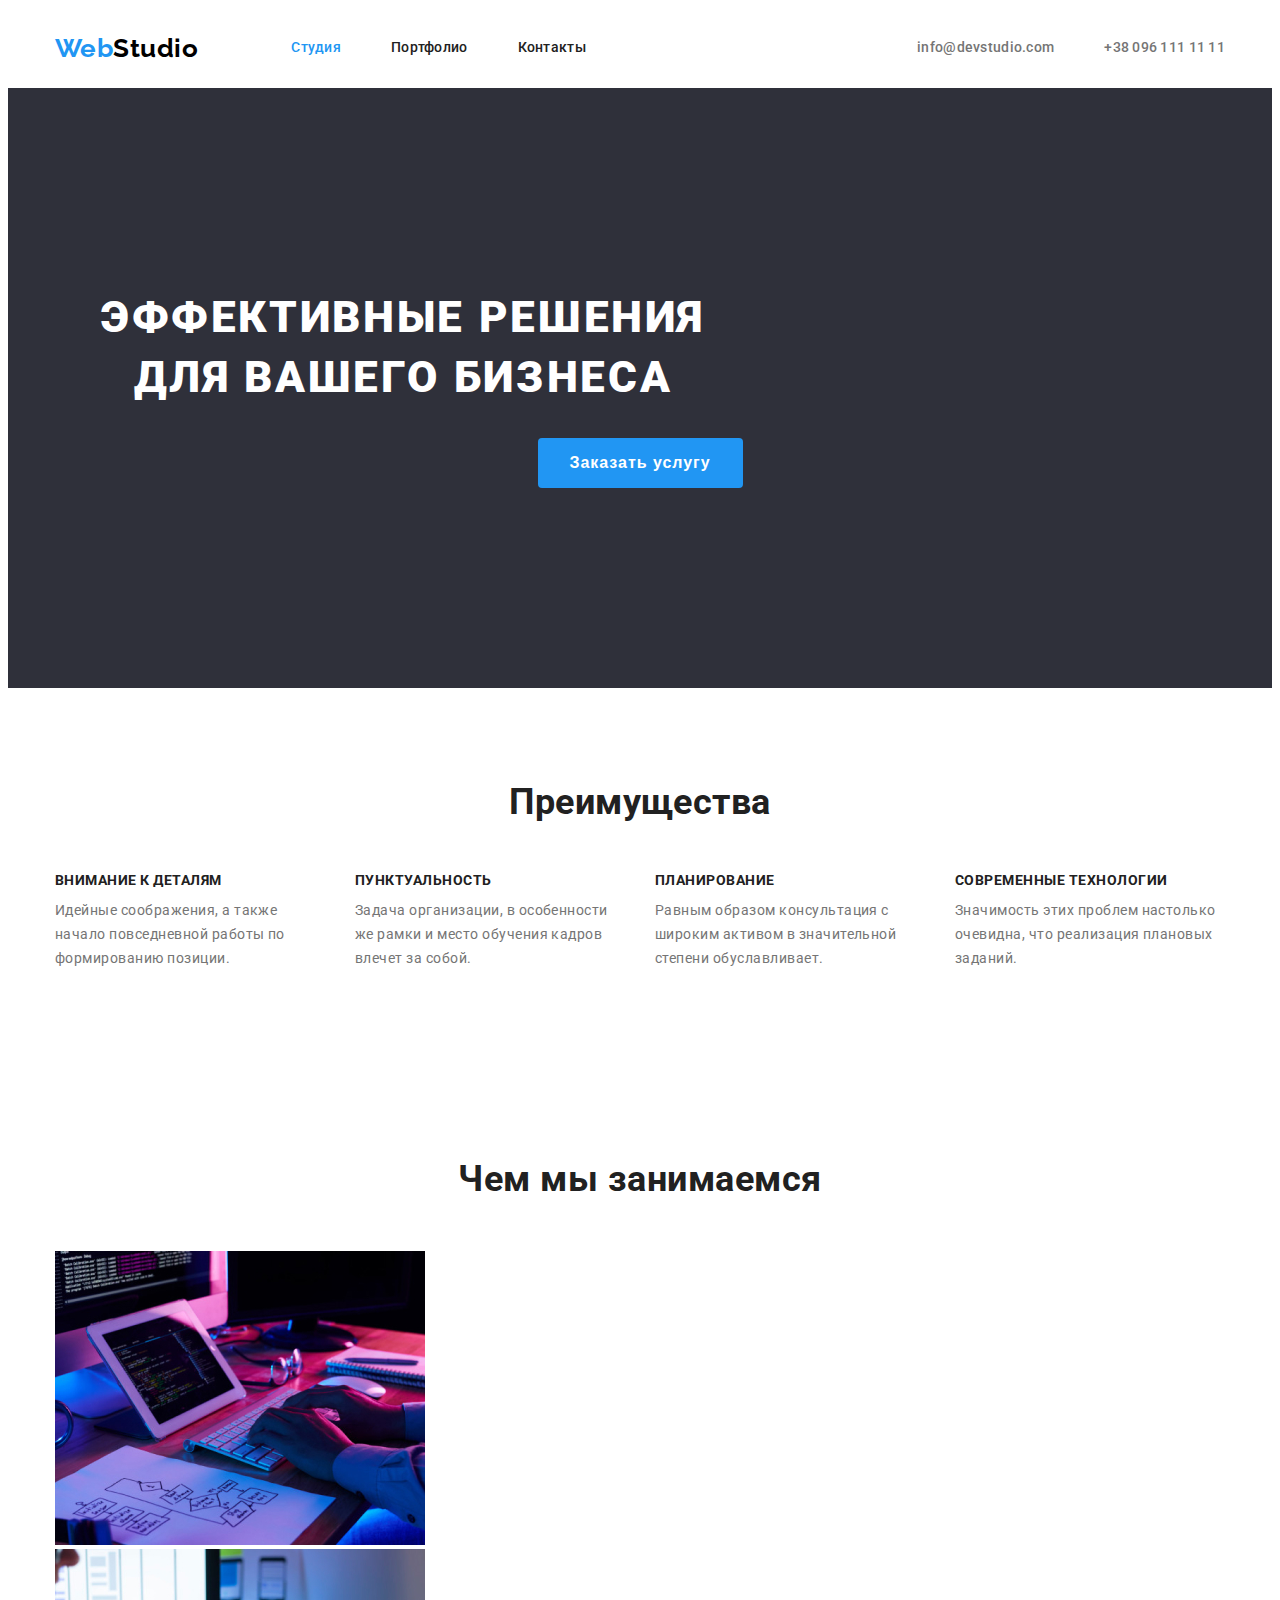
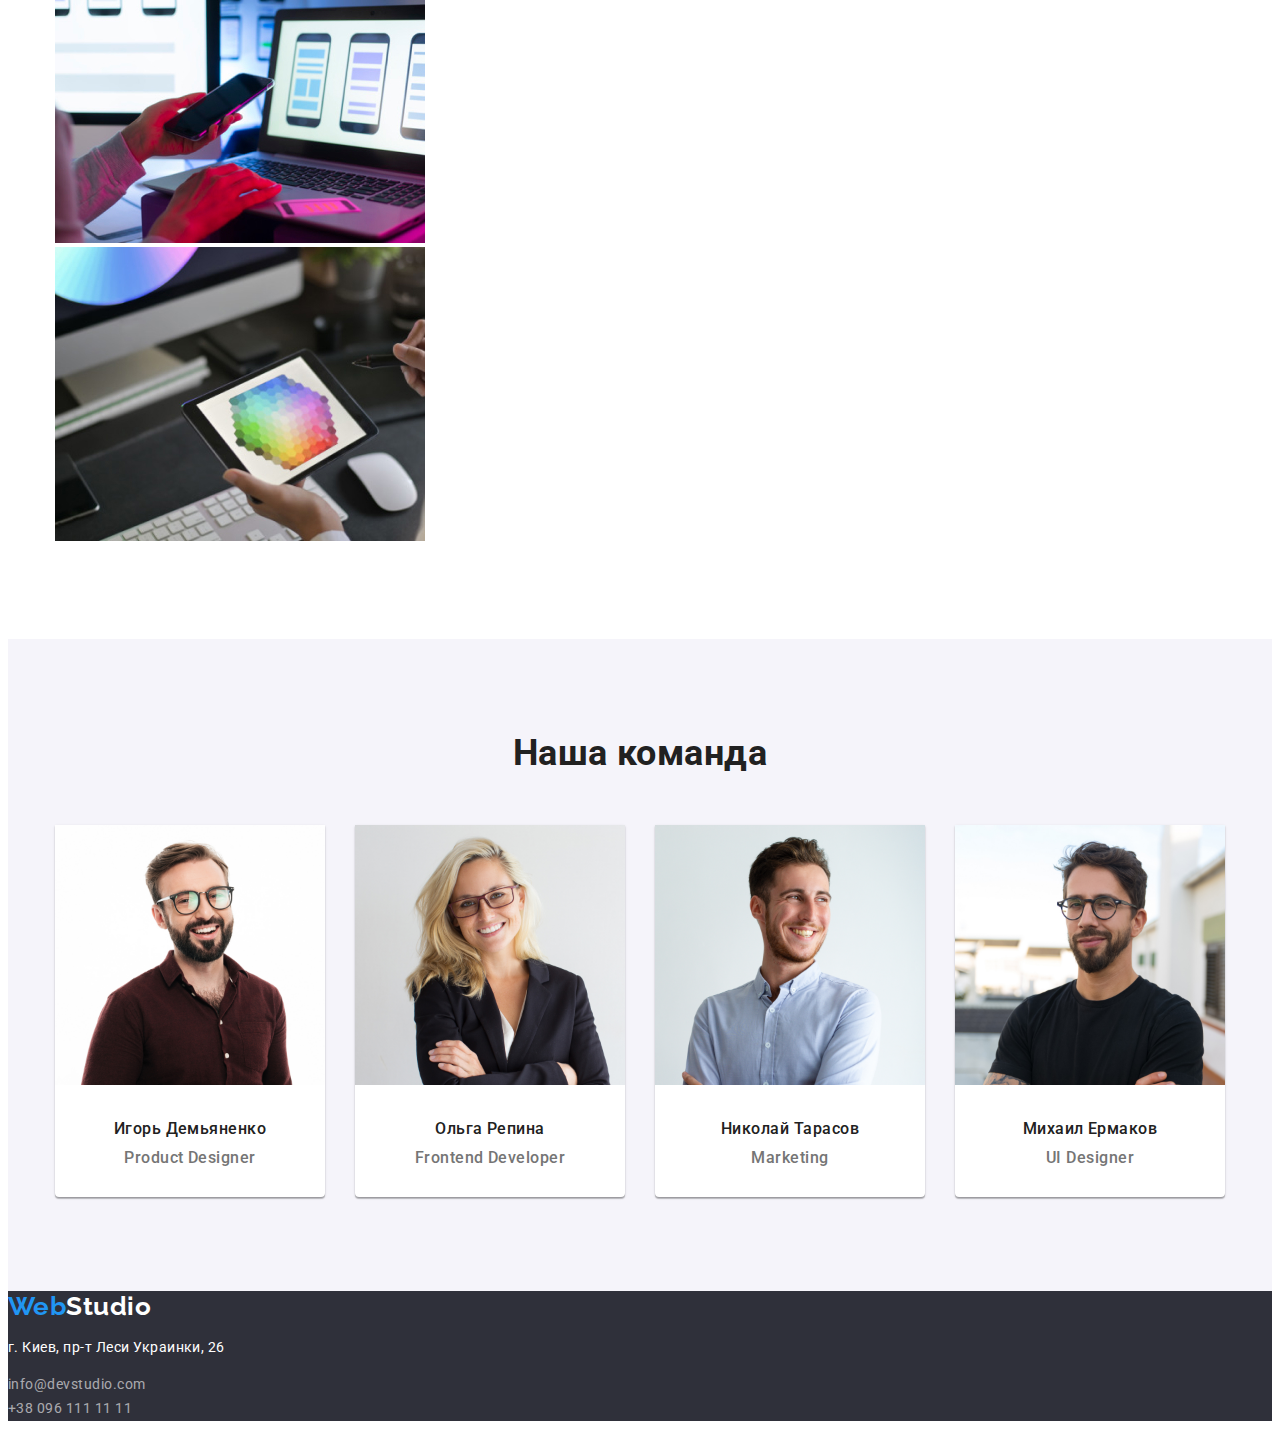
==== commit 50d6a096: "Добавляет изменения" ====
--- a/index.html
+++ b/index.html
@@ -9,129 +9,155 @@
       href="https://fonts.googleapis.com/css2?family=Raleway:wght@700&family=Roboto:wght@400;500;700;900&display=swap"
       rel="stylesheet"
     />
+    <link
+      rel="stylesheet"
+      href="https://cdnjs.cloudflare.com/ajax/libs/modern-normalize/1.0.0/modern-normalize.min.css"
+      integrity="sha512-ISS7cAi1PEhQ8jnbJpJZMd29NlhNj4AWYyLOSp2CE/CsHxTCu+r+t0D2yoJudVrd0/8fTVPUVDzY5Tvli75u/g=="
+      crossorigin="anonymous"
+      referrerpolicy="no-referrer"
+    />
     <link rel="stylesheet" href="./css/styles.css" />
   </head>
 
   <body>
     <!-- Шапка сайта -->
     <header>
-      <nav class="nav">
-        <a href="./index.html" class="logo">
-          <span class="logo-web">Web</span
-          ><span class="logo-studio">Studio</span>
-        </a>
+      <div class="container main-nav">
+        <nav class="nav">
+          <a href="./index.html" class="logo">
+            <span class="logo-web">Web</span
+            ><span class="logo-studio">Studio</span>
+          </a>
 
-        <ul class="site-nav list">
-          <li><a href="./index.html" class="link active-link">Студия</a></li>
-          <li><a href="./portfolio.html" class="link">Портфолио</a></li>
-          <li><a href="#address" class="link">Контакты</a></li>
+          <ul class="site-nav list">
+            <li class="item">
+              <a href="./index.html" class="link active-link">Студия</a>
+            </li>
+            <li class="item">
+              <a href="./portfolio.html" class="link">Портфолио</a>
+            </li>
+            <li class="item">
+              <a href="#address" class="link">Контакты</a>
+            </li>
+          </ul>
+        </nav>
+
+        <ul class="contact list">
+          <li class="item">
+            <a href="mailto:info@devstudio.com" class="contact-link"
+              >info@devstudio.com</a
+            >
+          </li>
+          <li class="item">
+            <a href="tel:+380961111111" class="contact-link"
+              >+38 096 111 11 11</a
+            >
+          </li>
         </ul>
-      </nav>
-
-      <ul class="contact list">
-        <li>
-          <a href="mailto:info@devstudio.com" class="contact-link"
-            >info@devstudio.com</a
-          >
-        </li>
-        <li>
-          <a href="tel:+380961111111" class="contact-link">+38 096 111 11 11</a>
-        </li>
-      </ul>
+      </div>
     </header>
 
     <main>
       <!-- Герой -->
       <section class="hero">
-        <h1 class="hero-title">ЭФФЕКТИВНЫЕ РЕШЕНИЯ ДЛЯ ВАШЕГО БИЗНЕСА</h1>
-        <button type="button" class="button">Заказать услугу</button>
+        <div class="container">
+          <h1 class="hero-title">ЭФФЕКТИВНЫЕ РЕШЕНИЯ ДЛЯ ВАШЕГО БИЗНЕСА</h1>
+          <button type="button" class="button">Заказать услугу</button>
+        </div>
       </section>
 
       <!-- Преимущества -->
-      <section>
-        <h2 class="section-title">Преимущества</h2>
+      <section class="section">
+        <div class="container">
+          <h2 class="section-title">Преимущества</h2>
 
-        <ul class="feature-list list">
-          <li>
-            <h3 class="title">ВНИМАНИЕ К ДЕТАЛЯМ</h3>
-            <p class="text">
-              Идейные соображения, а также начало повседневной работы по
-              формированию позиции.
-            </p>
-          </li>
-          <li>
-            <h3 class="title">ПУНКТУАЛЬНОСТЬ</h3>
-            <p class="text">
-              Задача организации, в особенности же рамки и место обучения кадров
-              влечет за собой.
-            </p>
-          </li>
-          <li>
-            <h3 class="title">ПЛАНИРОВАНИЕ</h3>
-            <p class="text">
-              Равным образом консультация с широким активом в значительной
-              степени обуславливает.
-            </p>
-          </li>
-          <li>
-            <h3 class="title">СОВРЕМЕННЫЕ ТЕХНОЛОГИИ</h3>
-            <p class="text">
-              Значимость этих проблем настолько очевидна, что реализация
-              плановых заданий.
-            </p>
-          </li>
-        </ul>
+          <ul class="feature-list list">
+            <li class="item">
+              <h3 class="title">ВНИМАНИЕ К ДЕТАЛЯМ</h3>
+              <p class="text">
+                Идейные соображения, а также начало повседневной работы по
+                формированию позиции.
+              </p>
+            </li>
+            <li class="item">
+              <h3 class="title">ПУНКТУАЛЬНОСТЬ</h3>
+              <p class="text">
+                Задача организации, в особенности же рамки и место обучения
+                кадров влечет за собой.
+              </p>
+            </li>
+            <li class="item">
+              <h3 class="title">ПЛАНИРОВАНИЕ</h3>
+              <p class="text">
+                Равным образом консультация с широким активом в значительной
+                степени обуславливает.
+              </p>
+            </li>
+            <li class="item">
+              <h3 class="title">СОВРЕМЕННЫЕ ТЕХНОЛОГИИ</h3>
+              <p class="text">
+                Значимость этих проблем настолько очевидна, что реализация
+                плановых заданий.
+              </p>
+            </li>
+          </ul>
+        </div>
       </section>
 
       <!-- Чем мы занимаемся -->
       <section class="section">
-        <h2 class="section-title">Чем мы занимаемся</h2>
+        <div class="container">
+          <h2 class="section-title">Чем мы занимаемся</h2>
 
-        <ul class="list">
-          <li>
-            <img src="./images/print.jpg" alt="" width="370" height="294" />
-          </li>
-          <li>
-            <img src="./images/choose.jpg" alt="" width="370" height="294" />
-          </li>
-          <li>
-            <img src="./images/paint.jpg" alt="" width="370" height="294" />
-          </li>
-        </ul>
+          <ul class="list">
+            <li>
+              <img src="./images/print.jpg" alt="" width="370" height="294" />
+            </li>
+            <li>
+              <img src="./images/choose.jpg" alt="" width="370" height="294" />
+            </li>
+            <li>
+              <img src="./images/paint.jpg" alt="" width="370" height="294" />
+            </li>
+          </ul>
+        </div>
       </section>
 
       <!-- Команда -->
       <section class="team section">
-        <h2 class="section-title">Наша команда</h2>
-        <ul class="team-list list">
-          <li>
-            <img src="./images/Igor.jpg" alt="" width="270" height="260" />
-            <h3 class="title">Игорь Демьяненко</h3>
-            <p lang="en" class="text">Product Designer</p>
-          </li>
-          <li>
-            <img src="./images/Olga.jpg" alt="" width="270" height="260" />
-            <h3 class="title">Ольга Репина</h3>
-            <p lang="en" class="text">Frontend Developer</p>
-          </li>
-          <li>
-            <img src="./images/Nikolai.jpg" alt="" width="270" height="260" />
-            <h3 class="title">Николай Тарасов</h3>
-            <p lang="en" class="text">Marketing</p>
-          </li>
-          <li>
-            <img src="./images/Michal.jpg" alt="" width="270" height="260" />
-            <h3 class="title">Михаил Ермаков</h3>
-            <p lang="en" class="text">UI Designer</p>
-          </li>
-        </ul>
+        <div class="container">
+          <h2 class="section-title">Наша команда</h2>
+          <ul class="team-list list">
+            <li class="item">
+              <img src="./images/Igor.jpg" alt="" width="270" height="260" />
+              <h3 class="title">Игорь Демьяненко</h3>
+              <p lang="en" class="text">Product Designer</p>
+            </li>
+            <li class="item">
+              <img src="./images/Olga.jpg" alt="" width="270" height="260" />
+              <h3 class="title">Ольга Репина</h3>
+              <p lang="en" class="text">Frontend Developer</p>
+            </li>
+            <li class="item">
+              <img src="./images/Nikolai.jpg" alt="" width="270" height="260" />
+              <h3 class="title">Николай Тарасов</h3>
+              <p lang="en" class="text">Marketing</p>
+            </li>
+            <li class="item">
+              <img src="./images/Michal.jpg" alt="" width="270" height="260" />
+              <h3 class="title">Михаил Ермаков</h3>
+              <p lang="en" class="text">UI Designer</p>
+            </li>
+          </ul>
+        </div>
       </section>
     </main>
 
     <!-- Футер -->
     <footer class="footer">
       <a href="./index.html" class="logo">
-        <span class="logo-web">Web</span><span class="logo-studio">Studio</span>
+        <span class="logo-web">Web</span
+        ><span class="logo-studio white-color">Studio</span>
       </a>
       <address class="address">
         <p class="town">г. Киев, пр-т Леси Украинки, 26</p>
--- a/css/styles.css
+++ b/css/styles.css
@@ -4,6 +4,16 @@
 /* белый #FFFFFF  */
 /* акцент c #2196F3*/
 /* вторичный цвет фона #2196F3; */
+
+html {
+  box-sizing: border-box;
+}
+
+*,
+*::before,
+*::after {
+  box-sizing: inherit;
+}
 
 :root {
   --primary-text-color: #757575;
@@ -22,48 +32,112 @@
   letter-spacing: 0.03em;
 }
 
+.container {
+  width: 1200px;
+  padding-left: 15px;
+  padding-right: 15px;
+  margin-left: auto;
+  margin-right: auto;
+}
+
+.list {
+  padding: 0;
+  margin: 0;
+  list-style: none;
+}
+
 /* logo */
 
 .logo-web {
   color: var(--accent-color);
+}
+
+.logo-studio {
+  color: var(--primary-black-color);
+}
+
+.logo-studio.white-color {
+  color: var(--primary-white-color);
+}
+
+.logo {
+  font-family: 'Raleway', sans-serif;
+  text-decoration: none;
   font-weight: 700;
   font-size: 26px;
   line-height: 1.19;
 }
 
-.logo-studio {
-  color: var(--primary-black-color);
-  font-weight: 700;
-  font-size: 26px;
-  line-height: 1.19;
-}
-
 .logo:hover {
   color: var(--accent-color);
 }
 
-.logo {
-  font-family: 'Raleway', sans-serif;
-  text-decoration: none;
-}
-
-/* Site nav */
+/* Nav */
+
+.main-nav,
+.nav {
+  display: flex;
+  align-items: center;
+}
+
+.site-nav {
+  display: flex;
+  margin-top: 0;
+  margin-bottom: 0;
+  margin-left: 93px;
+  padding: 0;
+}
+
+.site-nav .item + .item {
+  margin-left: 50px;
+}
+
+/*.site-nav .site-nav-li {
+  margin-right: 50px;
+}
+
+.site-nav .site-nav-li:last-child {
+  margin-right: 0;
+}*/
+
+/*.site-nav .site-nav-li:not(:last-child) {
+  margin-right: 50px
+}*/
 
 .site-nav .link {
+  display: block;
   font-weight: 500;
   font-size: 14px;
   line-height: 1.14;
   letter-spacing: 0.02em;
   text-decoration: none;
+  padding-top: 32px;
+  padding-bottom: 32px;
+}
+
+/* Contact */
+
+.contact {
+  display: flex;
+  margin: 0;
+  padding: 0;
+  margin-left: auto;
+}
+
+.contact .item + .item {
+  margin-left: 50px;
 }
 
 .contact .contact-link {
+  display: block;
   color: var(--primary-text-color);
   font-weight: 500;
   font-size: 14px;
   line-height: 1.14;
   letter-spacing: 0.02em;
   text-decoration: none;
+  padding-top: 32px;
+  padding-bottom: 32px;
 }
 
 .site-nav .link:hover,
@@ -78,24 +152,25 @@
   color: var(--title-text-color);
 }
 
-.list {
-  list-style: none;
-}
-
 /* Hero */
-
-.hero {
-  background-color: var(--bgd-color);
-}
 
 .hero-title {
   color: var(--primary-white-color);
   font-weight: 900;
   font-size: 44px;
   line-height: 1.36;
-  text-align: center;
   letter-spacing: 0.06em;
   text-transform: uppercase;
+  margin-top: 0;
+  margin-bottom: 30px;
+  width: 696px;
+}
+
+.hero {
+  background-color: var(--bgd-color);
+  padding-top: 200px;
+  padding-bottom: 200px;
+  text-align: center;
 }
 
 /* Button */
@@ -106,34 +181,55 @@
   font-weight: 700;
   font-size: 16px;
   line-height: 1.87;
+  text-align: center;
   letter-spacing: 0.06em;
   cursor: pointer;
+  border-radius: 4px;
   border: 0;
+  padding: 10px 32px;
+  min-width: 200px;
 }
 
 .button-portfolio {
   background-color: var(--grey-color);
+  font-weight: 500;
+  font-size: 16px;
+  line-height: 1.62;
+  text-align: center;
   cursor: pointer;
   outline: none;
   border: 0;
+  border-radius: 4px;
+  padding: 6px 22px;
 }
 
 .button-all {
+  color: var(--primary-white-color);
+  background-color: var(--accent-color);
+  font-weight: 500;
+  font-size: 16px;
+  line-height: 1.62;
+  text-align: center;
+  outline: none;
+  border: 0;
+  border-radius: 4px;
+  padding: 6px 22px;
+}
+
+.button-portfolio:hover,
+.button-portfolio:focus {
   color: var(--primary-white-color);
   background-color: var(--accent-color);
   outline: none;
   border: 0;
 }
 
-.button-portfolio:hover,
-.button-portfolio:focus {
-  color: var(--primary-white-color);
-  background-color: var(--accent-color);
-  outline: none;
-  border: 0;
-}
-
 /* Section */
+
+.section {
+  padding-top: 94px;
+  padding-bottom: 94px;
+}
 
 .team {
   background-color: var(--grey-color);
@@ -144,6 +240,59 @@
   font-size: 36px;
   line-height: 1.16;
   text-align: center;
+  margin-top: 0;
+  margin-bottom: 50px;
+}
+
+/* Portflio */
+
+.portfolio-section {
+  padding-top: 94px;
+  padding-bottom: 94px;
+}
+
+.btn-list {
+  display: flex;
+  margin-bottom: 50px;
+  justify-content: center;
+}
+
+.btn-list .item + .item {
+  margin-left: 8px;
+}
+
+.portfolio-list {
+  display: flex;
+  flex-wrap: wrap;
+}
+
+.portfolio-list .item {
+  width: 370px;
+  margin-right: 30px;
+  margin-bottom: 30px;
+  border: 1px solid #eeeeee;
+}
+
+.portfolio-list .item:nth-child(3n) {
+  margin-right: 0;
+}
+
+.portfolio-list .item:nth-last-child(-n + 3) {
+  margin-bottom: 0;
+}
+
+/* Альтернатива */
+
+/* .portfolio-list .item:nth-child(3n) {
+  margin-right: 30px;
+} */
+
+/* .portfolio-list .item:not(:nth-last-child(-n+3)) {
+  margin-bottom: 30px;
+} */
+
+.portfolio-list img {
+  margin-bottom: 20px;
 }
 
 .portfolio-title {
@@ -151,36 +300,84 @@
   font-size: 18px;
   line-height: 2;
   letter-spacing: 0.06em;
+  margin-top: 0;
+  margin-bottom: 4px;
+  margin-left: 24px;
+  margin-right: 24px;
 }
 
 .portfolio-text {
   color: var(--primary-text-color);
   font-size: 16px;
   line-height: 1.87;
+  margin-top: 0;
+  margin-bottom: 20px;
+  margin-left: 24px;
+  margin-right: 24px;
 }
 
 /* Features */
+
+.feature-list {
+  display: flex;
+  margin: 0;
+  padding: 0;
+}
+
+.feature-list .item {
+  width: 270px;
+}
+
+.feature-list .item + .item {
+  margin-left: 30px;
+}
 
 .feature-list .title {
   font-weight: 700;
   font-size: 14px;
   line-height: 1.14;
   text-transform: uppercase;
+  margin-top: 0;
+  margin-bottom: 10px;
 }
 
 .feature-list .text {
   color: var(--primary-text-color);
   font-size: 14px;
   line-height: 1.71;
+  margin: 0;
+  padding: 0;
 }
 
 /* Team */
 
+.team-list {
+  display: flex;
+}
+
+.team-list .item {
+  background: var(--primary-white-color);
+  box-shadow: 0px 1px 3px rgba(0, 0, 0, 0.12), 0px 1px 1px rgba(0, 0, 0, 0.14),
+    0px 2px 1px rgba(0, 0, 0, 0.2);
+  border-radius: 0px 0px 4px 4px;
+}
+
+.team-list .item + .item {
+  margin-left: 30px;
+}
+
+.team-list img {
+  margin-bottom: 30px;
+}
+
 .team-list .title {
   font-weight: 500;
   font-size: 16px;
   line-height: 1.19;
   text-align: center;
+  margin-top: 0;
+  margin-bottom: 10px;
+  padding: 0;
 }
 
 .team-list .text {
@@ -189,6 +386,9 @@
   font-size: 16px;
   line-height: 1.19;
   text-align: center;
+  margin-top: 0;
+  margin-bottom: 30px;
+  padding: 0;
 }
 
 /* Footer */
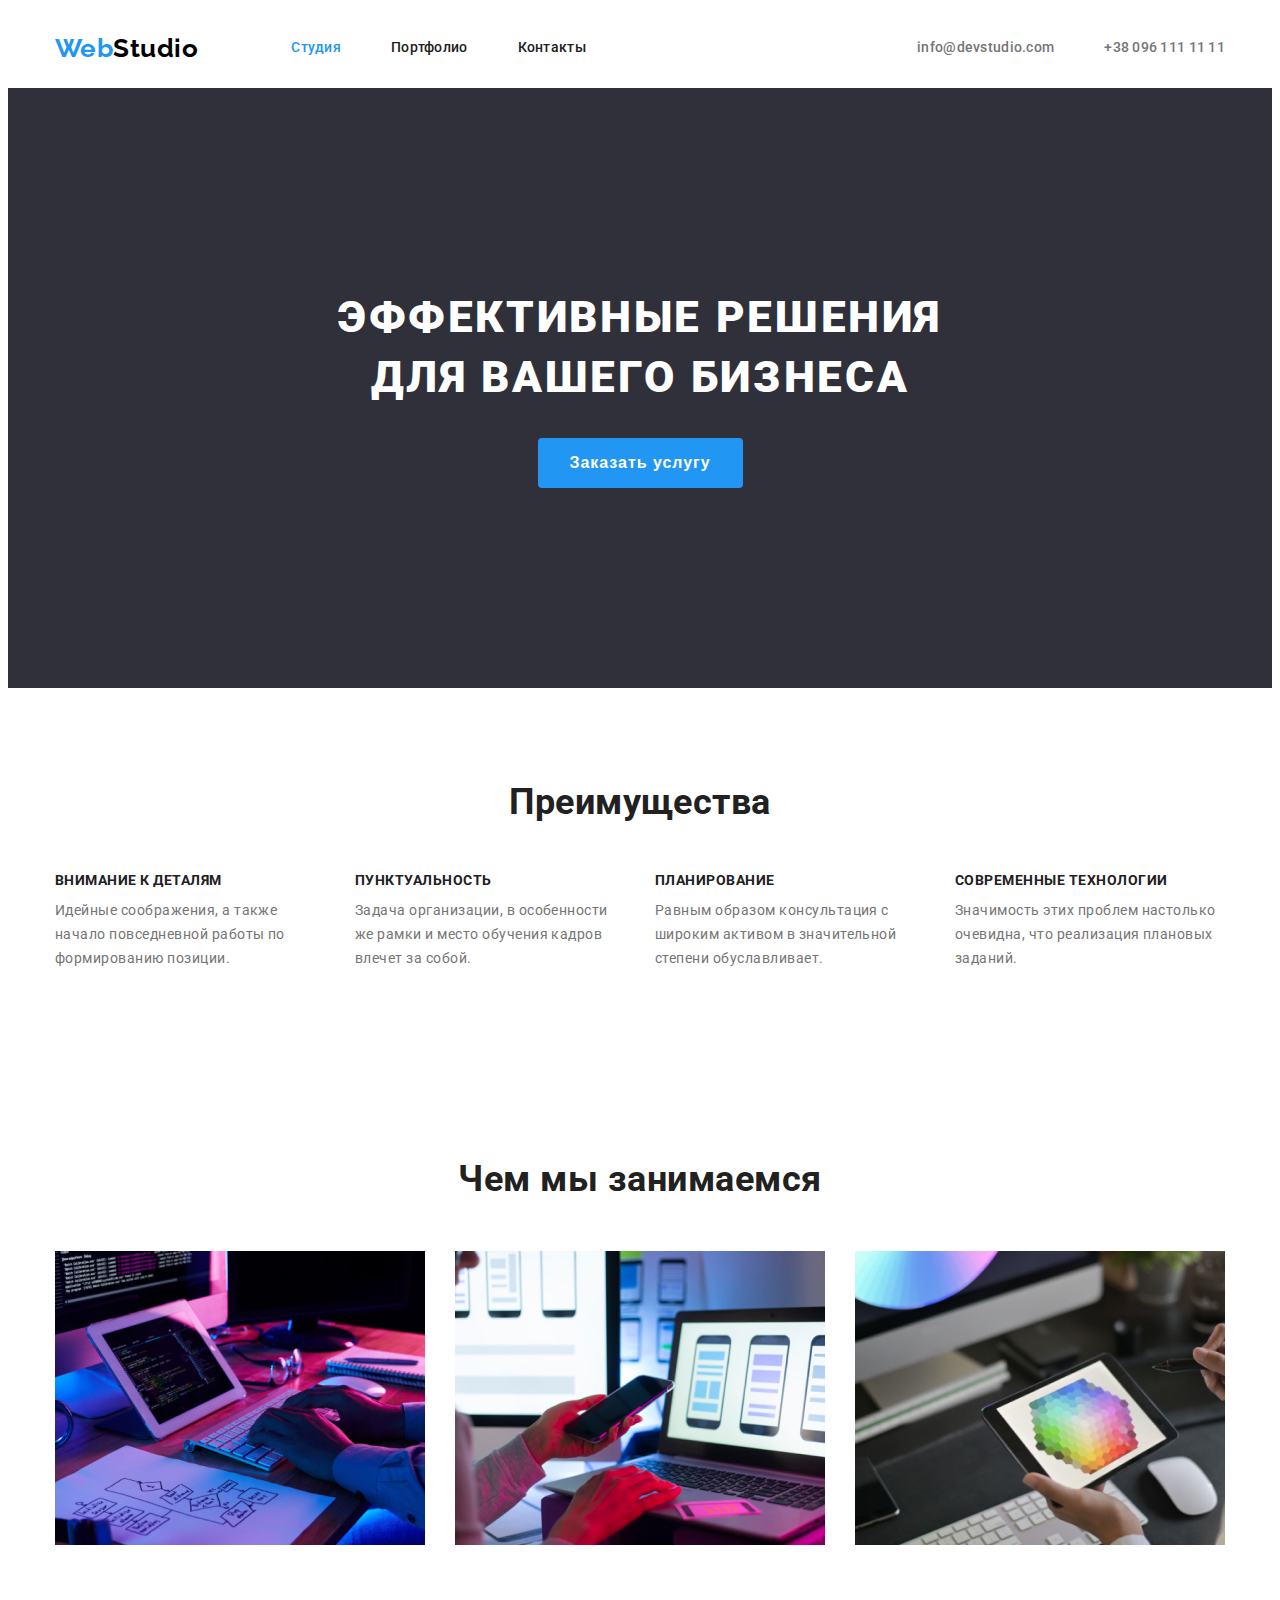
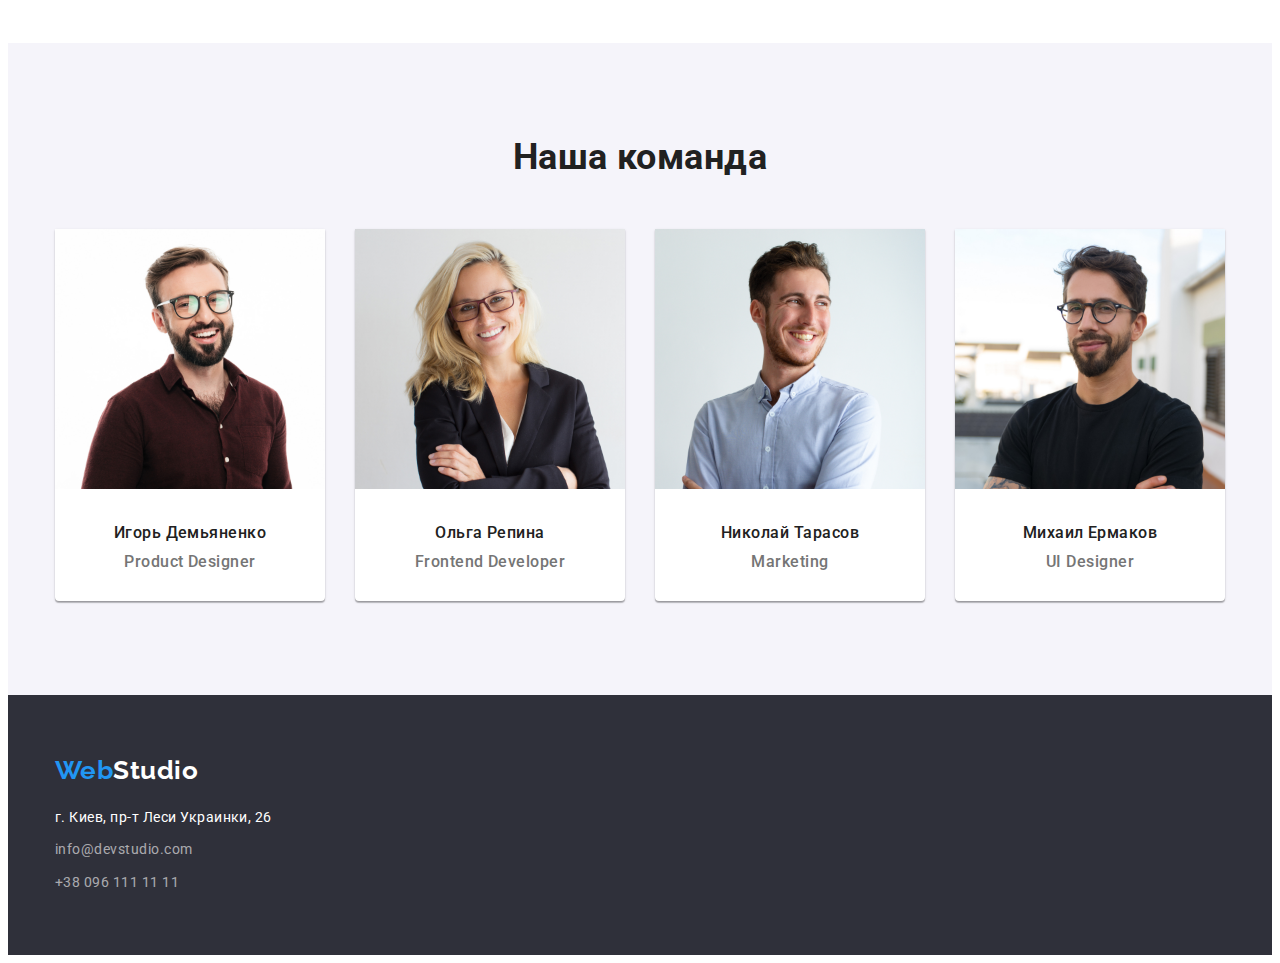
==== commit aab651b8: "Добавляет изменения" ====
--- a/index.html
+++ b/index.html
@@ -109,14 +109,14 @@
         <div class="container">
           <h2 class="section-title">Чем мы занимаемся</h2>
 
-          <ul class="list">
-            <li>
+          <ul class="job-list list">
+            <li class="item">
               <img src="./images/print.jpg" alt="" width="370" height="294" />
             </li>
-            <li>
+            <li class="item">
               <img src="./images/choose.jpg" alt="" width="370" height="294" />
             </li>
-            <li>
+            <li class="item">
               <img src="./images/paint.jpg" alt="" width="370" height="294" />
             </li>
           </ul>
@@ -155,25 +155,27 @@
 
     <!-- Футер -->
     <footer class="footer">
-      <a href="./index.html" class="logo">
-        <span class="logo-web">Web</span
-        ><span class="logo-studio white-color">Studio</span>
-      </a>
-      <address class="address">
-        <p class="town">г. Киев, пр-т Леси Украинки, 26</p>
-        <ul class="list">
-          <li>
-            <a href="mailto:info@devstudio.com" class="footer-link"
-              >info@devstudio.com</a
-            >
-          </li>
-          <li>
-            <a href="tel:+380961111111" class="footer-link"
-              >+38 096 111 11 11</a
-            >
-          </li>
-        </ul>
-      </address>
+      <div class="container">
+        <a href="./index.html" class="logotip">
+          <span class="logo-web">Web</span
+          ><span class="logo-studio white-color">Studio</span>
+        </a>
+        <address class="address">
+          <p class="town">г. Киев, пр-т Леси Украинки, 26</p>
+          <ul class="footer-list list">
+            <li class="item">
+              <a href="mailto:info@devstudio.com" class="footer-link"
+                >info@devstudio.com</a
+              >
+            </li>
+            <li class="item">
+              <a href="tel:+380961111111" class="footer-link"
+                >+38 096 111 11 11</a
+              >
+            </li>
+          </ul>
+        </address>
+      </div>
     </footer>
   </body>
 </html>
--- a/css/styles.css
+++ b/css/styles.css
@@ -68,7 +68,8 @@
   line-height: 1.19;
 }
 
-.logo:hover {
+.logo:hover,
+.logotip:hover {
   color: var(--accent-color);
 }
 
@@ -154,23 +155,25 @@
 
 /* Hero */
 
+.hero {
+  background-color: var(--bgd-color);
+  text-align: center;
+  padding-top: 200px;
+  padding-bottom: 200px;
+}
+
 .hero-title {
   color: var(--primary-white-color);
   font-weight: 900;
   font-size: 44px;
   line-height: 1.36;
   letter-spacing: 0.06em;
-  text-transform: uppercase;
+
+  width: 696px;
   margin-top: 0;
   margin-bottom: 30px;
-  width: 696px;
-}
-
-.hero {
-  background-color: var(--bgd-color);
-  padding-top: 200px;
-  padding-bottom: 200px;
-  text-align: center;
+  margin-left: auto;
+  margin-right: auto;
 }
 
 /* Button */
@@ -291,6 +294,11 @@
   margin-bottom: 30px;
 } */
 
+/* .portfolio-list .item {
+  width: calc((100% - 60px)/3);
+  margin-right: 30px;
+} */
+
 .portfolio-list img {
   margin-bottom: 20px;
 }
@@ -347,6 +355,15 @@
   line-height: 1.71;
   margin: 0;
   padding: 0;
+}
+/* Job-list */
+
+.job-list {
+  display: flex;
+}
+
+.job-list .item + .item {
+  margin-left: 30px;
 }
 
 /* Team */
@@ -395,6 +412,18 @@
 
 .footer {
   background-color: var(--bgd-color);
+  padding-top: 60px;
+  padding-bottom: 60px;
+}
+
+.logotip {
+  display: block;
+  font-family: 'Raleway', sans-serif;
+  text-decoration: none;
+  font-weight: 700;
+  font-size: 26px;
+  line-height: 1.19;
+  margin-bottom: 20px;
 }
 
 .address {
@@ -405,6 +434,8 @@
   color: var(--primary-white-color);
   font-size: 14px;
   line-height: 1.71;
+  margin-top: 0;
+  margin-bottom: 9px;
 }
 
 .address .footer-link {
@@ -418,3 +449,7 @@
 .address .footer-link:focus {
   color: var(--accent-color);
 }
+
+.footer-list .item + .item {
+  margin-top: 9px;
+}
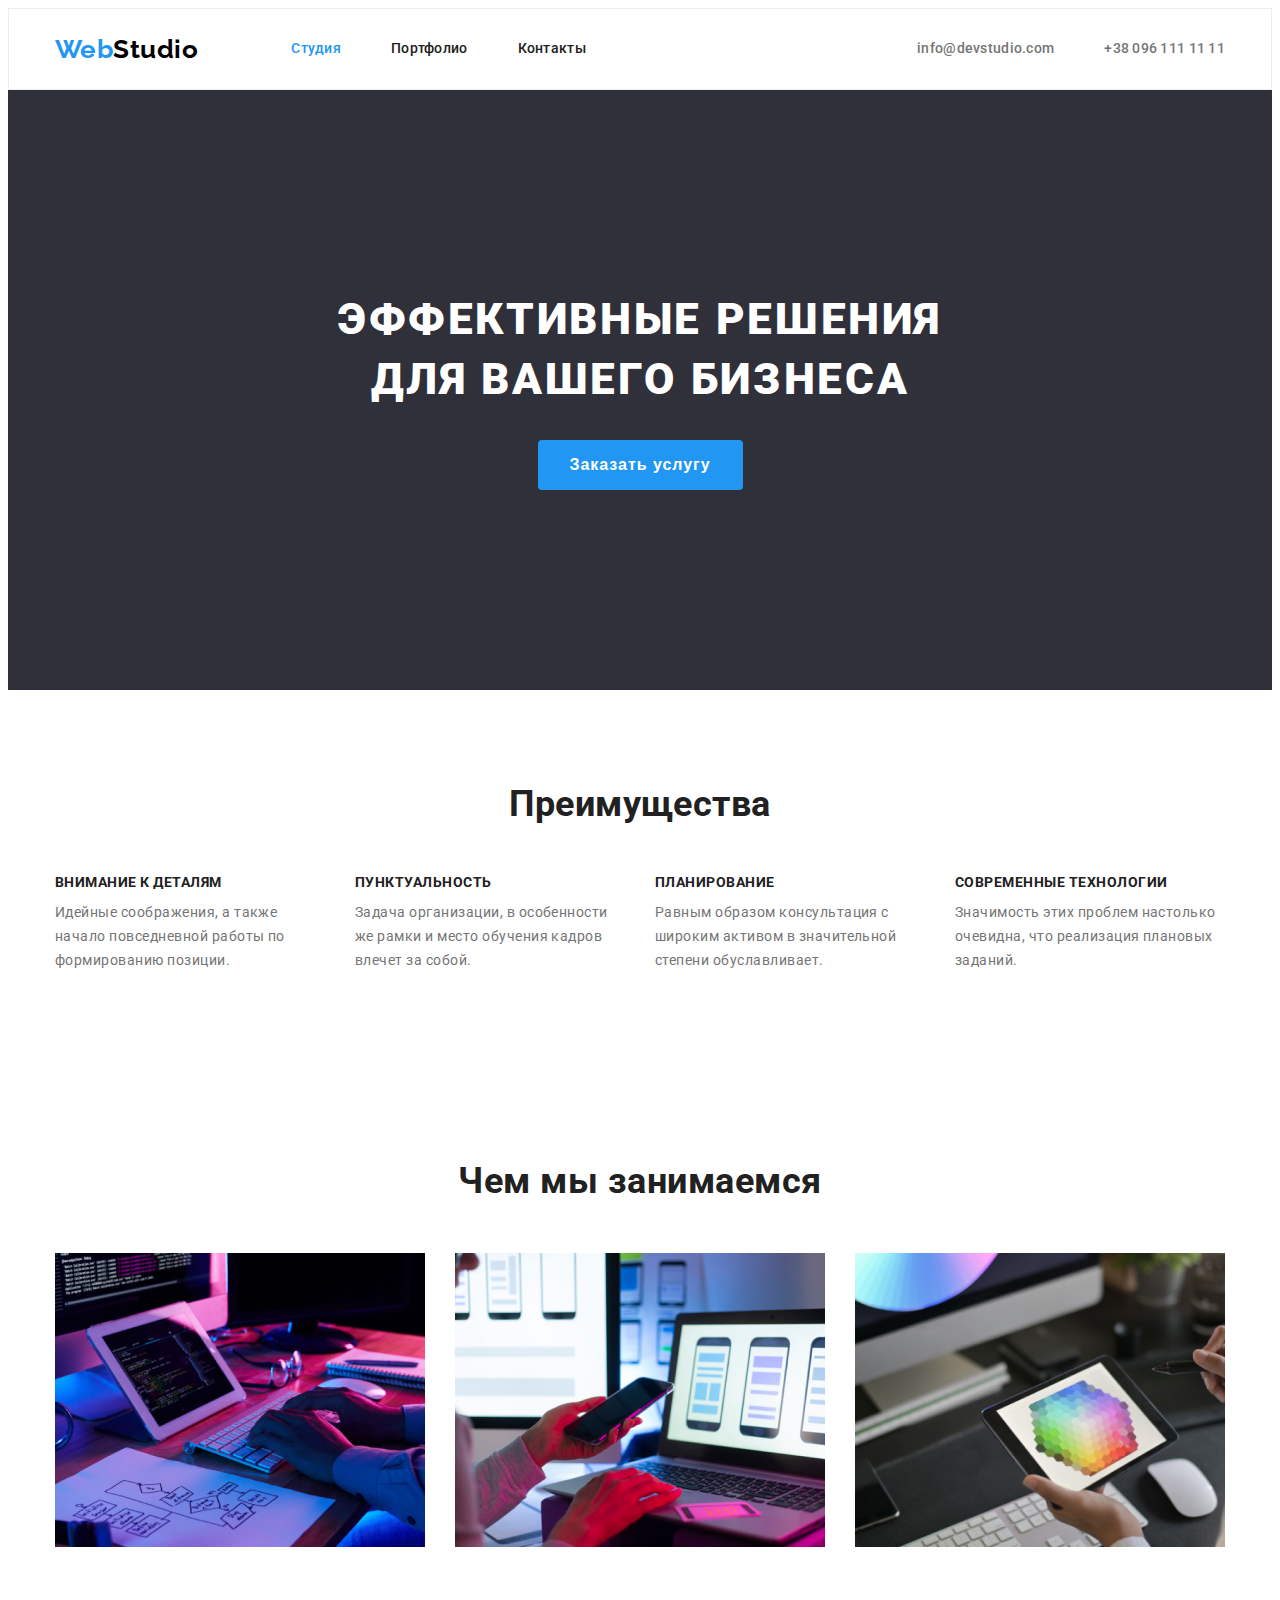
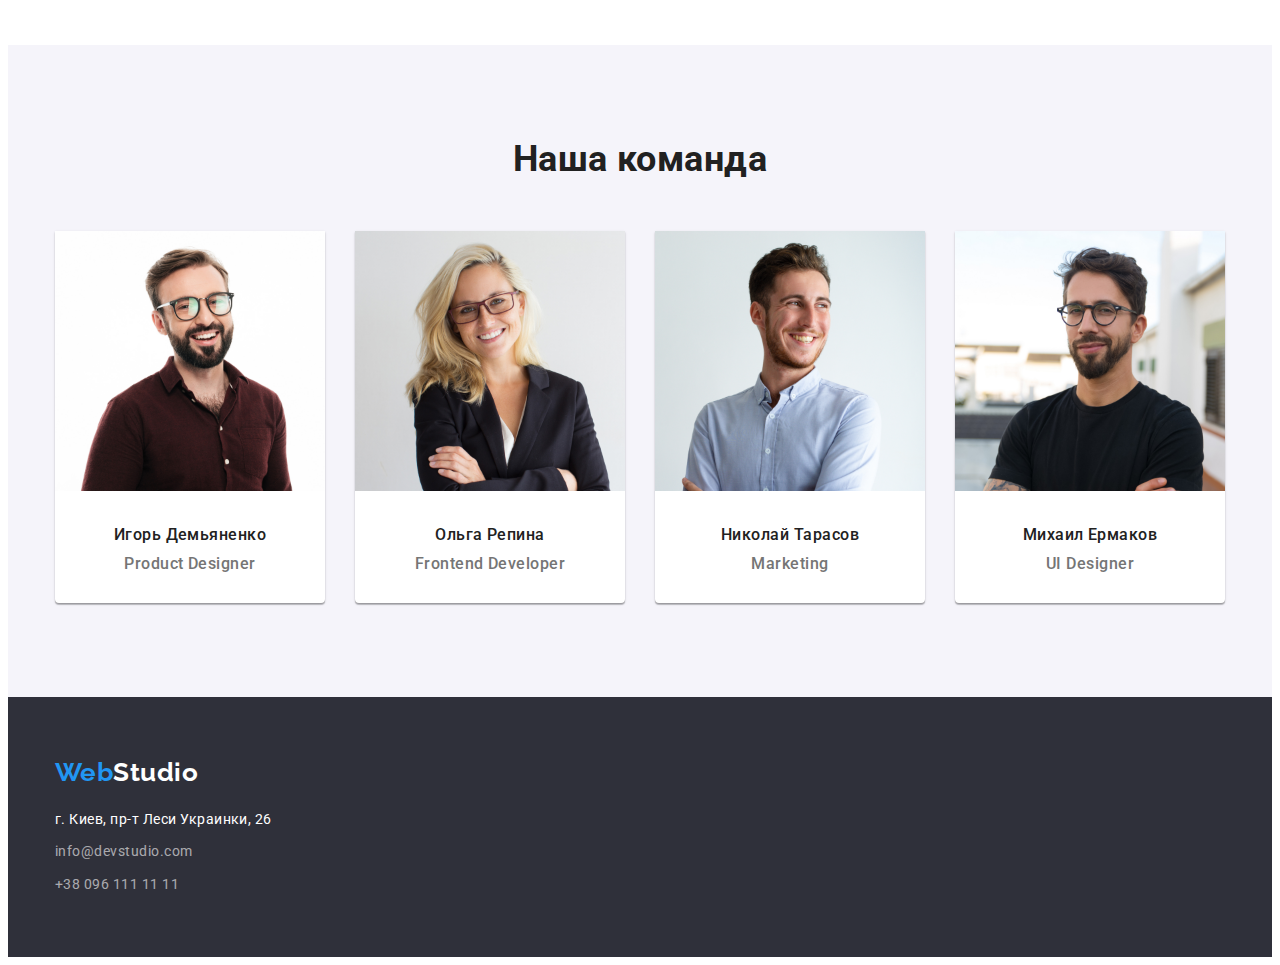
==== commit b5ddd5d1: "Добавляет рамку хедеру" ====
--- a/index.html
+++ b/index.html
@@ -21,7 +21,7 @@
 
   <body>
     <!-- Шапка сайта -->
-    <header>
+    <header class="page-header">
       <div class="container main-nav">
         <nav class="nav">
           <a href="./index.html" class="logo">
--- a/css/styles.css
+++ b/css/styles.css
@@ -46,6 +46,12 @@
   list-style: none;
 }
 
+/* Header */
+
+.page-header {
+  border: 1px solid #ececec;
+}
+
 /* logo */
 
 .logo-web {
@@ -249,11 +255,6 @@
 
 /* Portflio */
 
-.portfolio-section {
-  padding-top: 94px;
-  padding-bottom: 94px;
-}
-
 .btn-list {
   display: flex;
   margin-bottom: 50px;
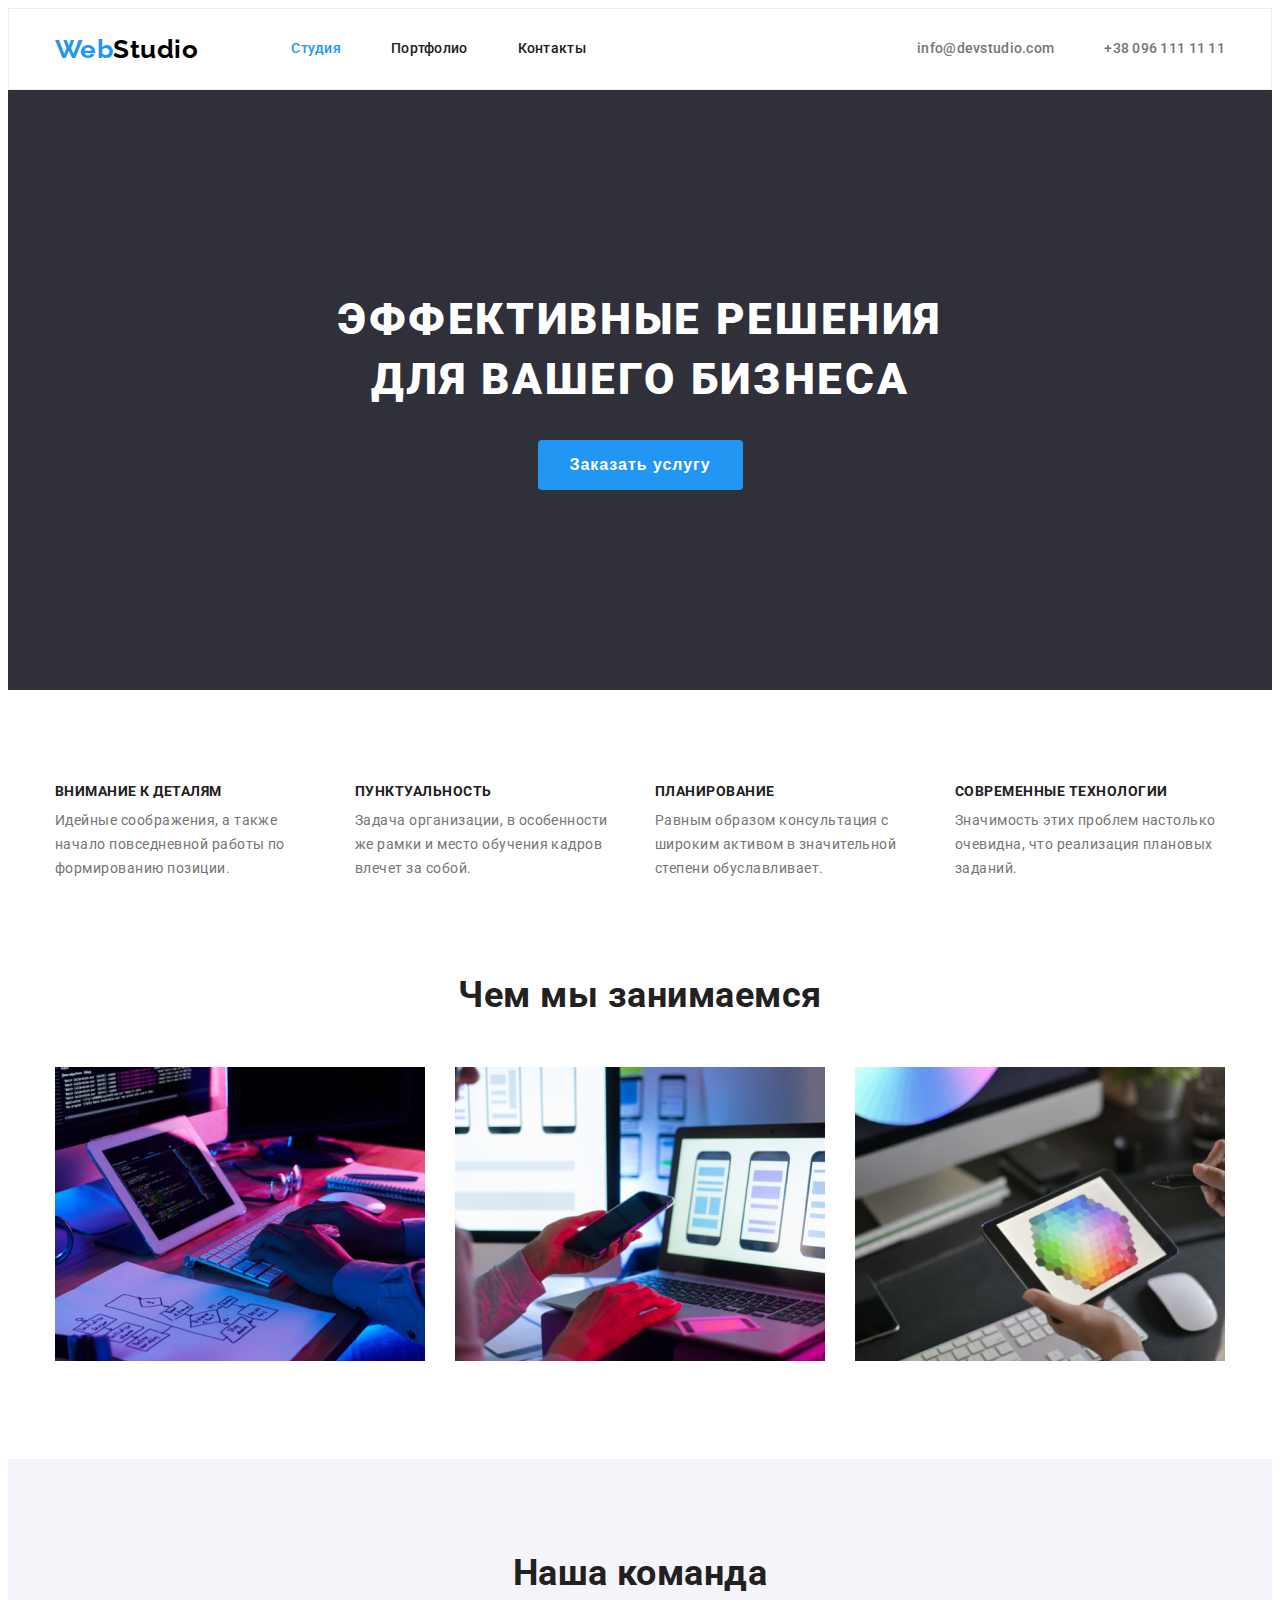
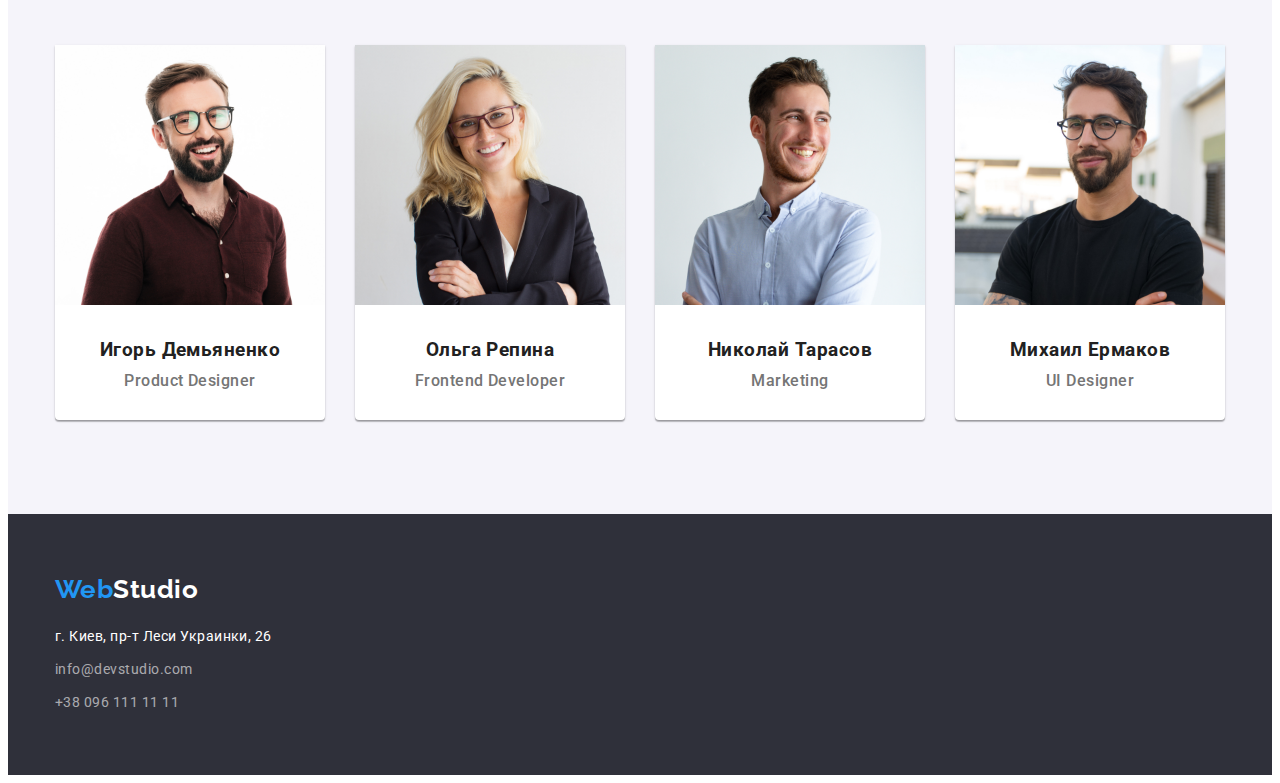
==== commit 04a7f07b: "Добавляет поправки" ====
--- a/index.html
+++ b/index.html
@@ -69,8 +69,7 @@
       <!-- Преимущества -->
       <section class="section">
         <div class="container">
-          <h2 class="section-title">Преимущества</h2>
-
+          <h2 class="none">Преимущества</h2>
           <ul class="feature-list list">
             <li class="item">
               <h3 class="title">ВНИМАНИЕ К ДЕТАЛЯМ</h3>
@@ -105,7 +104,7 @@
       </section>
 
       <!-- Чем мы занимаемся -->
-      <section class="section">
+      <section class="section no-pdn-top">
         <div class="container">
           <h2 class="section-title">Чем мы занимаемся</h2>
 
@@ -130,23 +129,31 @@
           <ul class="team-list list">
             <li class="item">
               <img src="./images/Igor.jpg" alt="" width="270" height="260" />
-              <h3 class="title">Игорь Демьяненко</h3>
-              <p lang="en" class="text">Product Designer</p>
+              <div class="card">
+                <h3 class="title">Игорь Демьяненко</h3>
+                <p lang="en" class="text">Product Designer</p>
+              </div>
             </li>
             <li class="item">
               <img src="./images/Olga.jpg" alt="" width="270" height="260" />
-              <h3 class="title">Ольга Репина</h3>
-              <p lang="en" class="text">Frontend Developer</p>
+              <div class="card">
+                <h3 class="title">Ольга Репина</h3>
+                <p lang="en" class="text">Frontend Developer</p>
+              </div>
             </li>
             <li class="item">
               <img src="./images/Nikolai.jpg" alt="" width="270" height="260" />
-              <h3 class="title">Николай Тарасов</h3>
-              <p lang="en" class="text">Marketing</p>
+              <div class="card">
+                <h3 class="title">Николай Тарасов</h3>
+                <p lang="en" class="text">Marketing</p>
+              </div>
             </li>
             <li class="item">
               <img src="./images/Michal.jpg" alt="" width="270" height="260" />
-              <h3 class="title">Михаил Ермаков</h3>
-              <p lang="en" class="text">UI Designer</p>
+              <div class="card">
+                <h3 class="title">Михаил Ермаков</h3>
+                <p lang="en" class="text">UI Designer</p>
+              </div>
             </li>
           </ul>
         </div>
--- a/css/styles.css
+++ b/css/styles.css
@@ -253,6 +253,14 @@
   margin-bottom: 50px;
 }
 
+.no-pdn-top {
+  padding-top: 0;
+}
+
+.none {
+  display: none;
+}
+
 /* Portflio */
 
 .btn-list {
@@ -300,8 +308,11 @@
   margin-right: 30px;
 } */
 
-.portfolio-list img {
-  margin-bottom: 20px;
+.portfolio-list .portfolio-card {
+  padding-top: 20px;
+  padding-bottom: 20px;
+  margin-left: 24px;
+  margin-right: 24px;
 }
 
 .portfolio-title {
@@ -311,8 +322,6 @@
   letter-spacing: 0.06em;
   margin-top: 0;
   margin-bottom: 4px;
-  margin-left: 24px;
-  margin-right: 24px;
 }
 
 .portfolio-text {
@@ -320,9 +329,7 @@
   font-size: 16px;
   line-height: 1.87;
   margin-top: 0;
-  margin-bottom: 20px;
-  margin-left: 24px;
-  margin-right: 24px;
+  margin-bottom: 0;
 }
 
 /* Features */
@@ -384,15 +391,18 @@
   margin-left: 30px;
 }
 
-.team-list img {
-  margin-bottom: 30px;
-}
-
-.team-list .title {
+.team-list .card {
   font-weight: 500;
   font-size: 16px;
   line-height: 1.19;
   text-align: center;
+
+  margin: 0;
+  padding-top: 30px;
+  padding-bottom: 30px;
+}
+
+.team-list .title {
   margin-top: 0;
   margin-bottom: 10px;
   padding: 0;
@@ -400,12 +410,7 @@
 
 .team-list .text {
   color: var(--primary-text-color);
-  font-weight: 500;
-  font-size: 16px;
-  line-height: 1.19;
-  text-align: center;
-  margin-top: 0;
-  margin-bottom: 30px;
+  margin: 0;
   padding: 0;
 }
 
